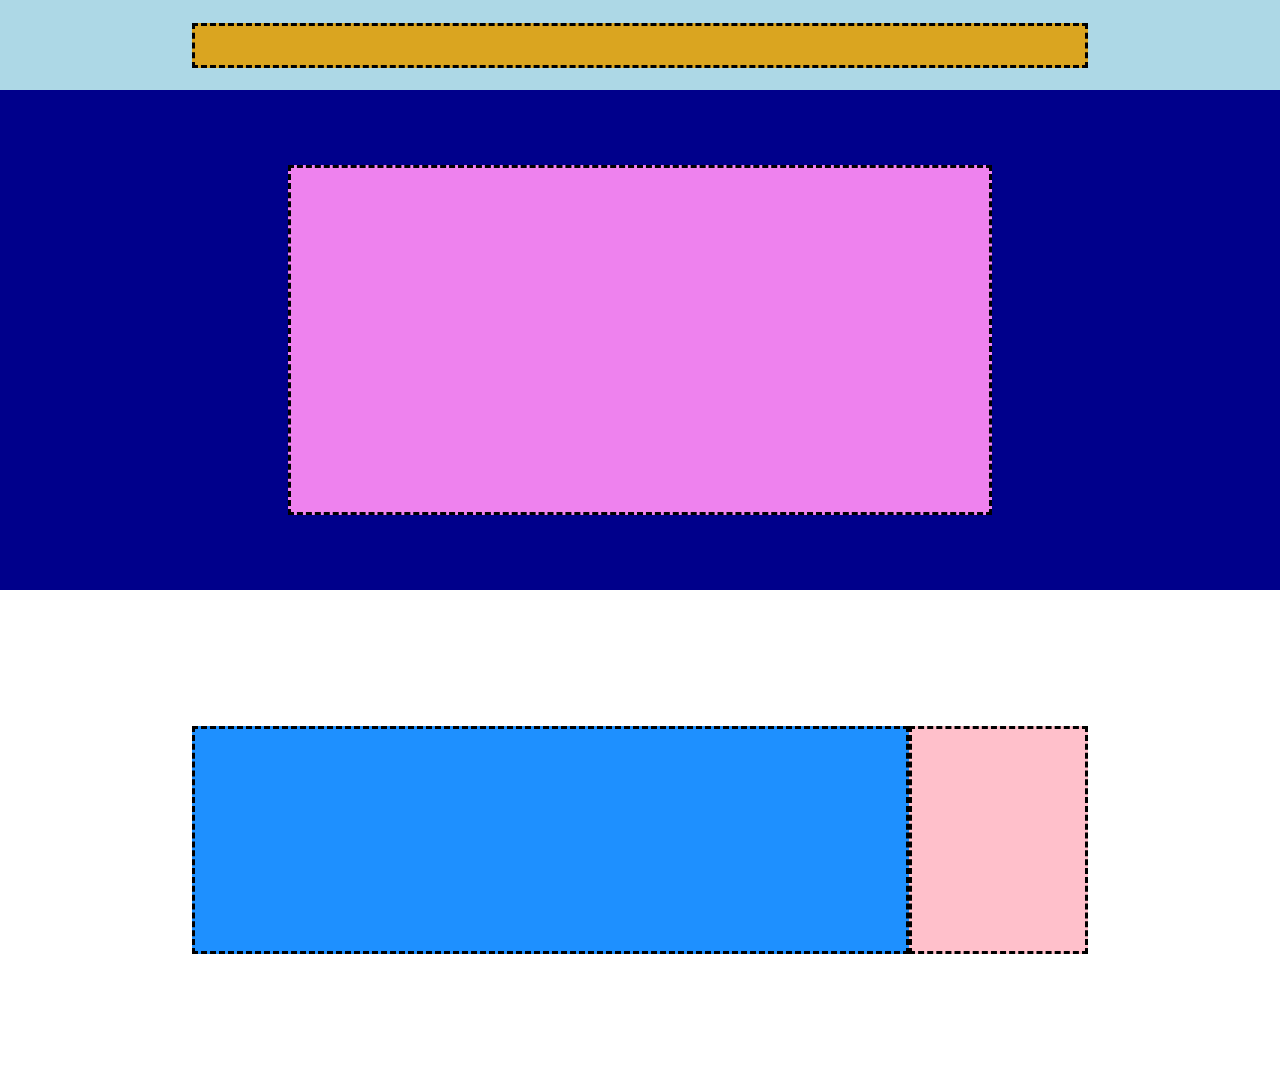
==== index.html @ 1768c613 "risolto con section contenitore-box-colorata larghezza contenittore" ====
<!DOCTYPE html>
<html lang="it">
<head>
    <meta charset="UTF-8">
    <meta name="viewport" content="width=device-width, initial-scale=1.0">
    <title>htmlcss-struttura-discord</title>
    <link rel="stylesheet" href="./style/style.css">
</head>
<body>
    <!-- Struttura layout -->
    <header class="flex">
        <section class="border-dashed contenitore-giallo larghezza-contenitore"></section>

    </header>

    <main>
        <!-- Creazione 5 section con dentro box -->
        <section class="contenitore-blu flex">
            <section class="border-dashed contenitore-viola"></section>
        </section>

        <section class="contenitore-bianco flex">
            <section class="contenitore-box-colorata flex larghezza-contenitore altezza-contenitore ">
                <section class="contenitore-azzurro border-dashed larghezza-contenitore altezza-contenitore"></section>
                <section class="contenitore-rosa border-dashed altezza-contenitore larghezza-contenitore"></section>
            </section>
        </section>




    </main> 
    <footer>

    </footer>
</body>
</html>
---- style/style.css ----
/* RESET */
*{
    margin: 0px ;
    padding: 0px;
    box-sizing: border-box;

}

header{
    height: 90px;
    background-color: #add8e6;
    display: flex;
}
   

.flex{
    display: flex;
    justify-content: center;
    align-items: center;

}

.border-dashed{
    border: dashed black;
}

.larghezza-contenitore{
    width: 70%;
}

.altezza-contenitore{
    height: 65%;
}


.contenitore-giallo{
    background-color: #daa520;
    height: 50%;
}

.contenitore-blu{
    background-color: #00008b;
    height: 500px;
}

.contenitore-viola{
    background-color: #ee82ee;
    height: 70%;
    width: 55%;

}

.contenitore-bianco{
    height: 500px
}

.contenitore-box-colorata{
    height: 70%;
}

.contenitore-rosa{
    background-color: pink;
    width: 20%;
   
}

.contenitore-azzurro{
    background-color: #1e90ff;
    width: 80%;
    
}
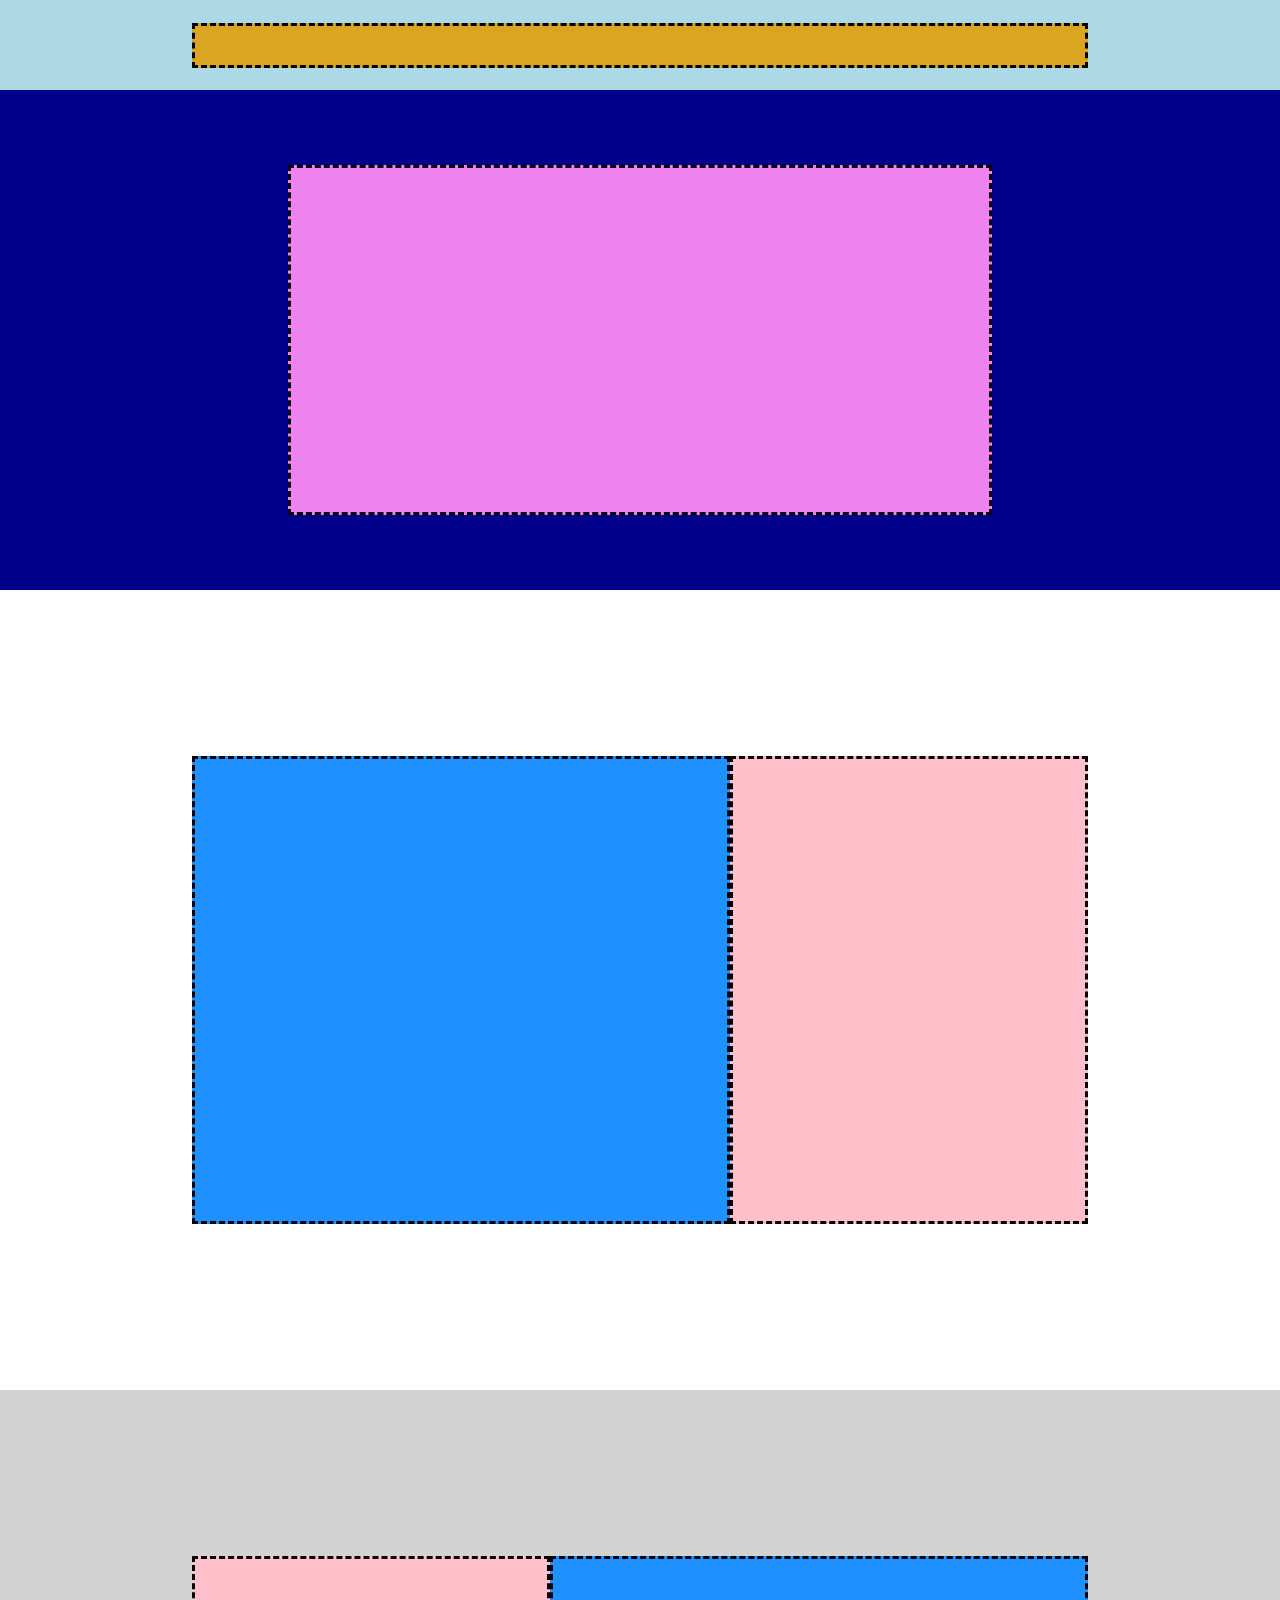
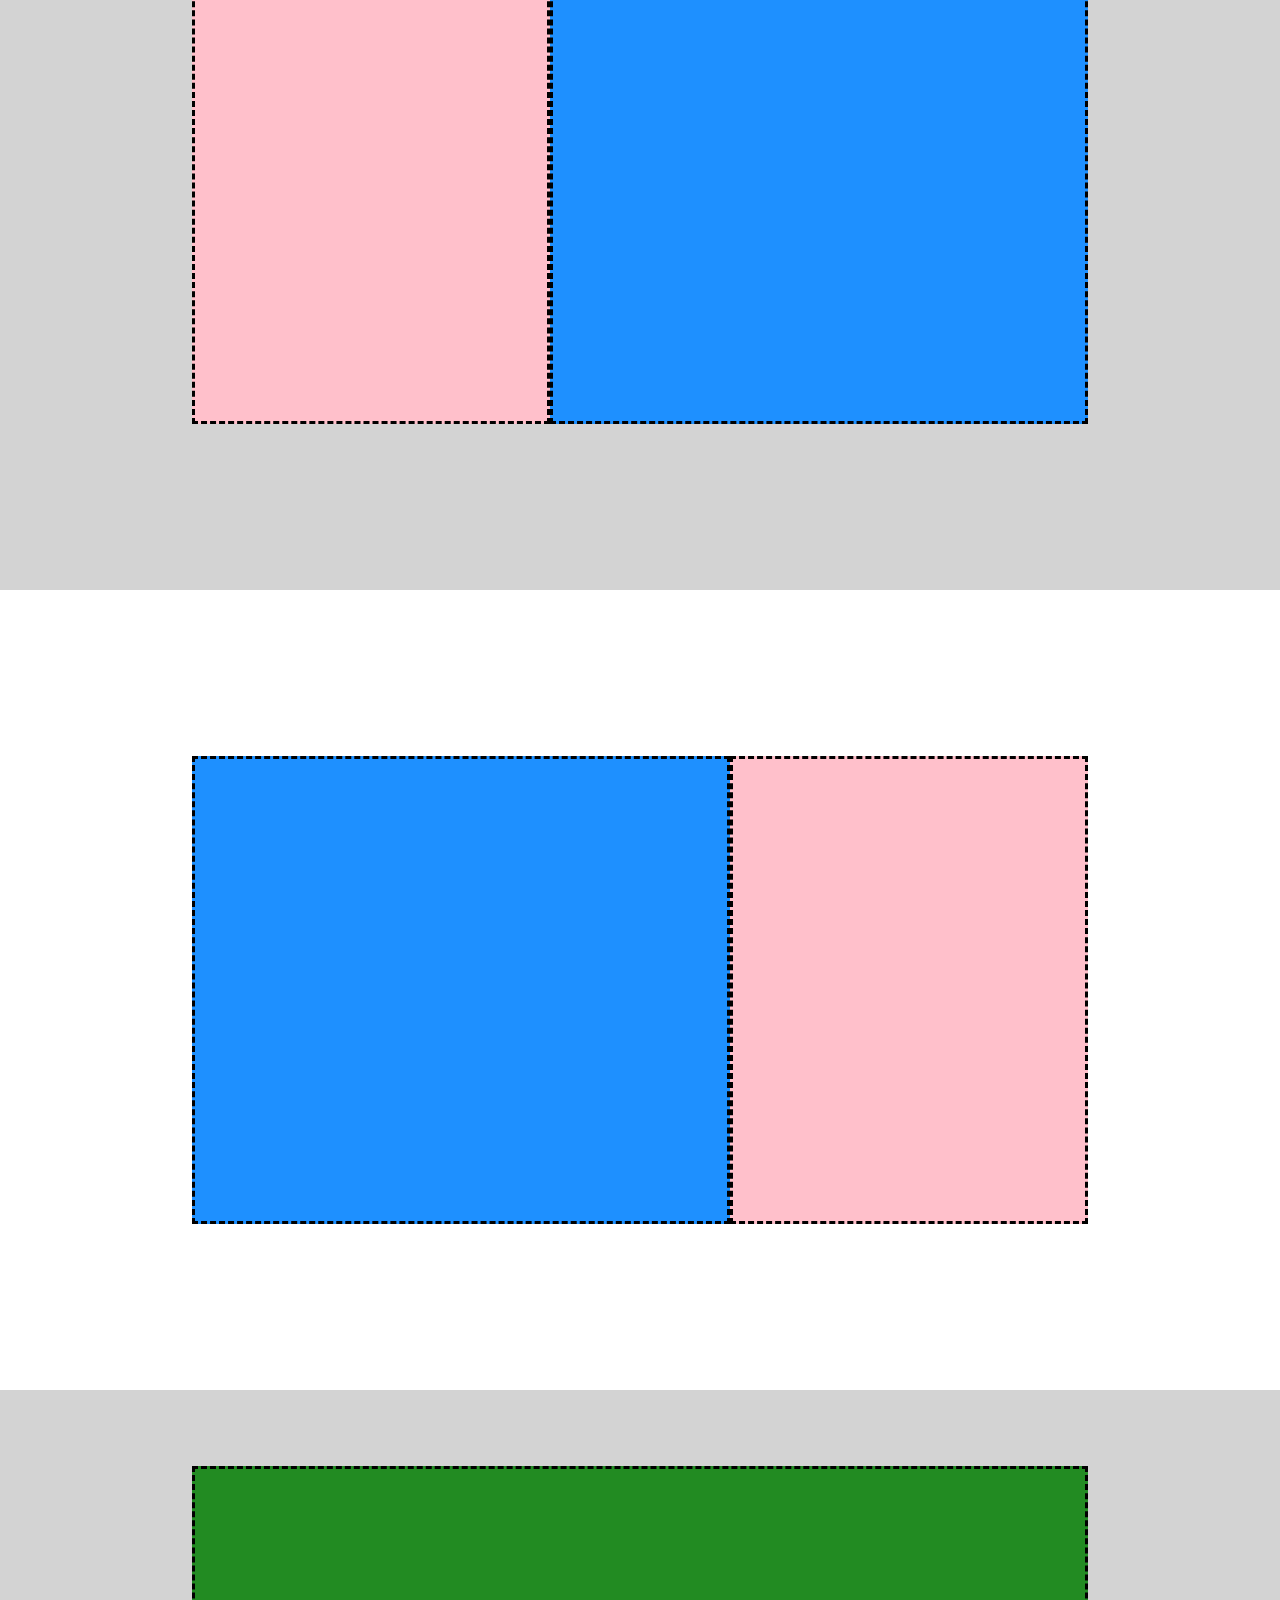
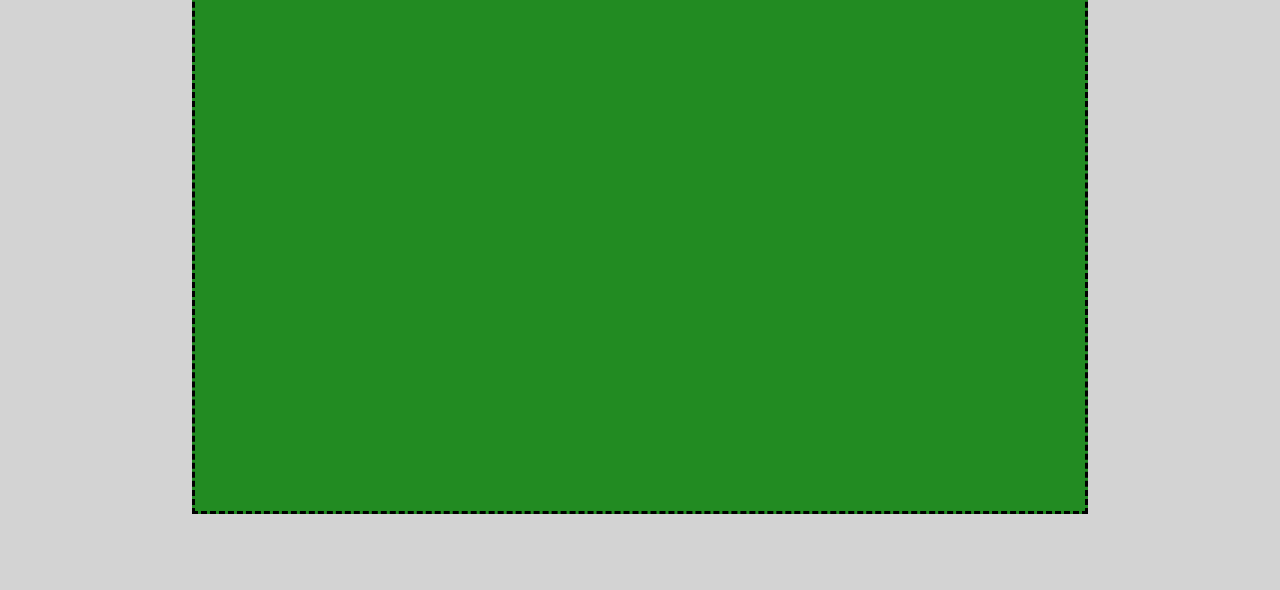
==== commit 0534413e: "creato ultimo contenitore del main" ====
--- a/index.html
+++ b/index.html
@@ -26,6 +26,26 @@
             </section>
         </section>
 
+        <section class="contenitore-grigio flex">
+            <section class="contenitore-box-colorata flex larghezza-contenitore altezza-contenitore ">
+                <section class="contenitore-rosa border-dashed altezza-contenitore larghezza-contenitore"></section>
+                <section class="contenitore-azzurro border-dashed larghezza-contenitore altezza-contenitore"></section>
+            </section>
+        </section>
+
+        <section class="contenitore-bianco flex">
+            <section class="contenitore-box-colorata flex larghezza-contenitore altezza-contenitore ">
+                <section class="contenitore-azzurro border-dashed larghezza-contenitore altezza-contenitore"></section>
+                <section class="contenitore-rosa border-dashed altezza-contenitore larghezza-contenitore"></section>
+            </section>
+        </section>
+
+        <section class="contenitore-grigio flex">
+            <section class="contenitore-box-colorata flex larghezza-contenitore altezza-contenitore ">
+                <section class="contenitore-verde border-dashed altezza-contenitore larghezza-contenitore"></section>
+            </section>
+        </section>
+
 
 
 
--- a/style/style.css
+++ b/style/style.css
@@ -50,22 +50,33 @@
 
 }
 
-.contenitore-bianco{
-    height: 500px
+main > .contenitore-bianco,
+.contenitore-grigio{
+    height: 800px
 }
 
 .contenitore-box-colorata{
-    height: 70%;
+    height: 90%;
 }
 
 .contenitore-rosa{
-    background-color: pink;
-    width: 20%;
+    background-color: #ffc0cb;
+    width: 40%;
    
 }
 
 .contenitore-azzurro{
     background-color: #1e90ff;
-    width: 80%;
+    width: 60%;
     
+}
+
+.contenitore-grigio{
+    background-color: #d3d3d3;
+}
+
+.contenitore-verde{
+    background-color: #228b22;
+    width: 100%;
+    height: 90%;
 }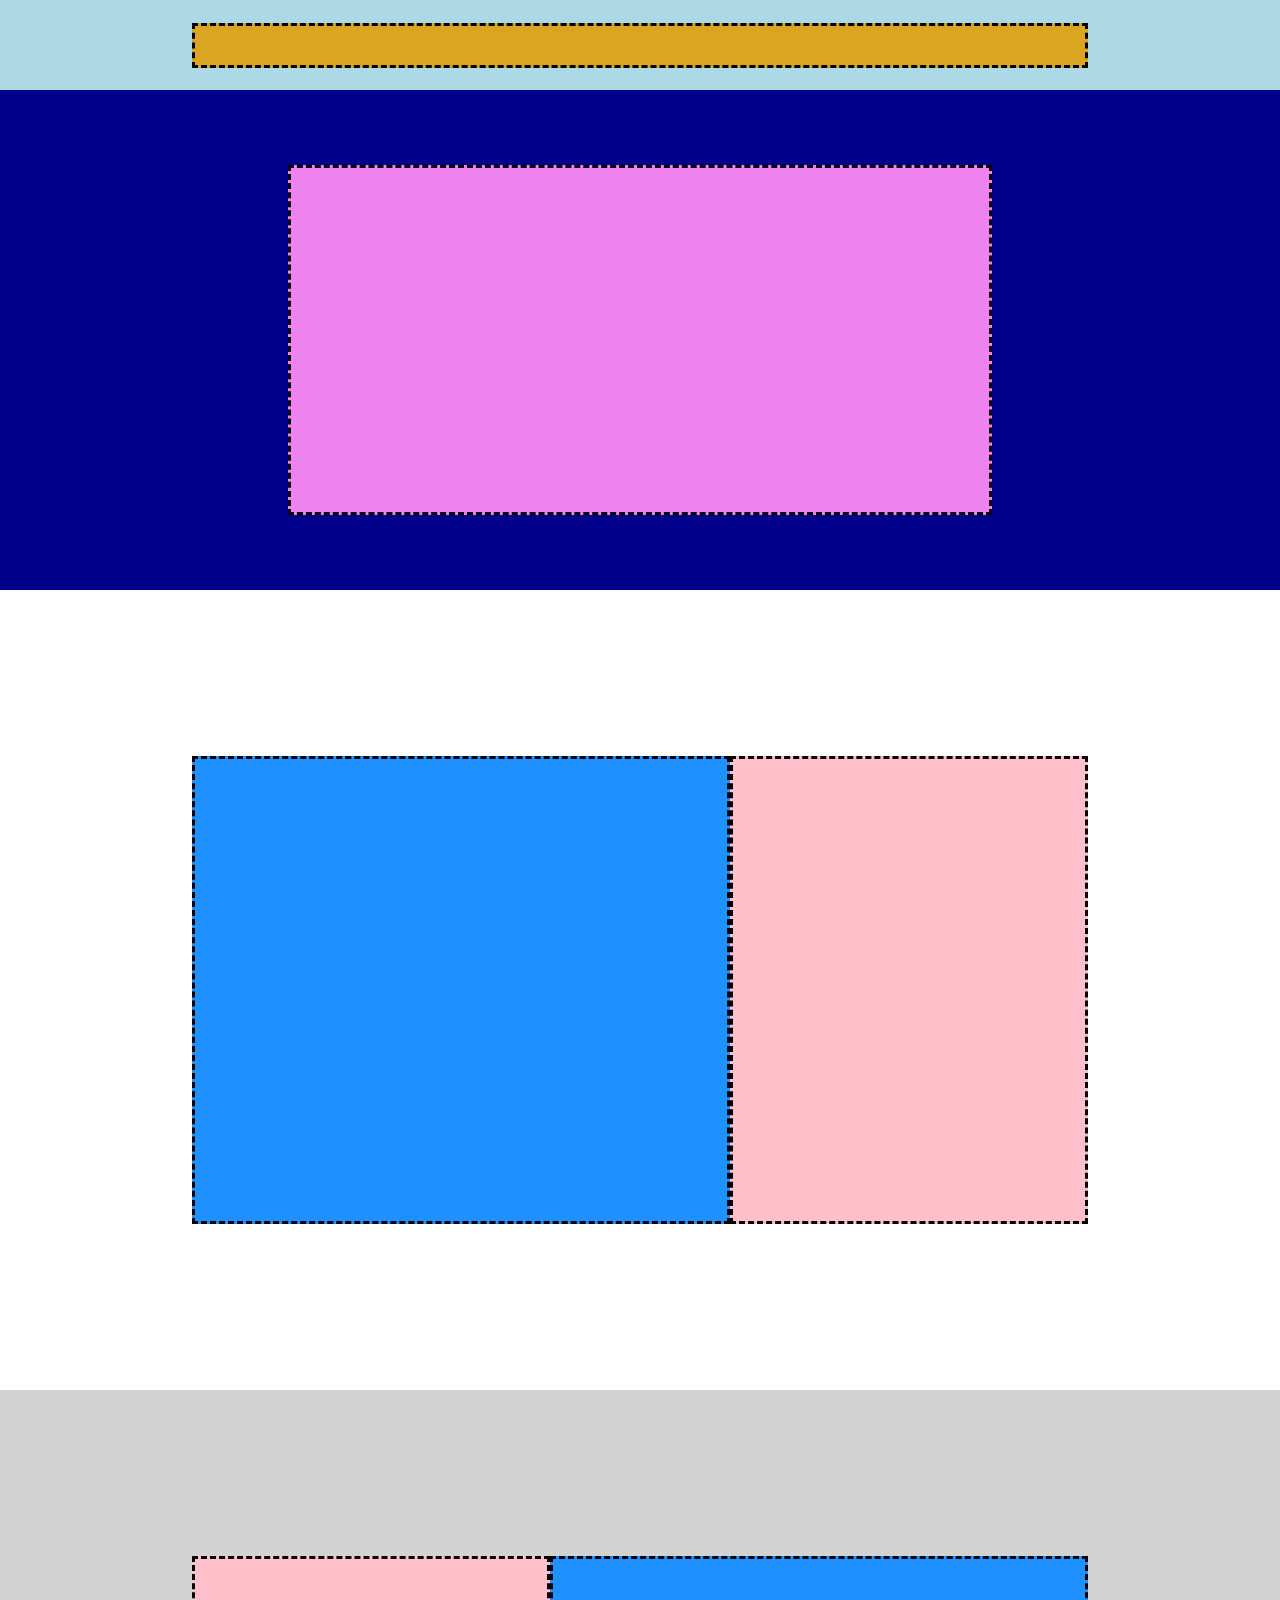
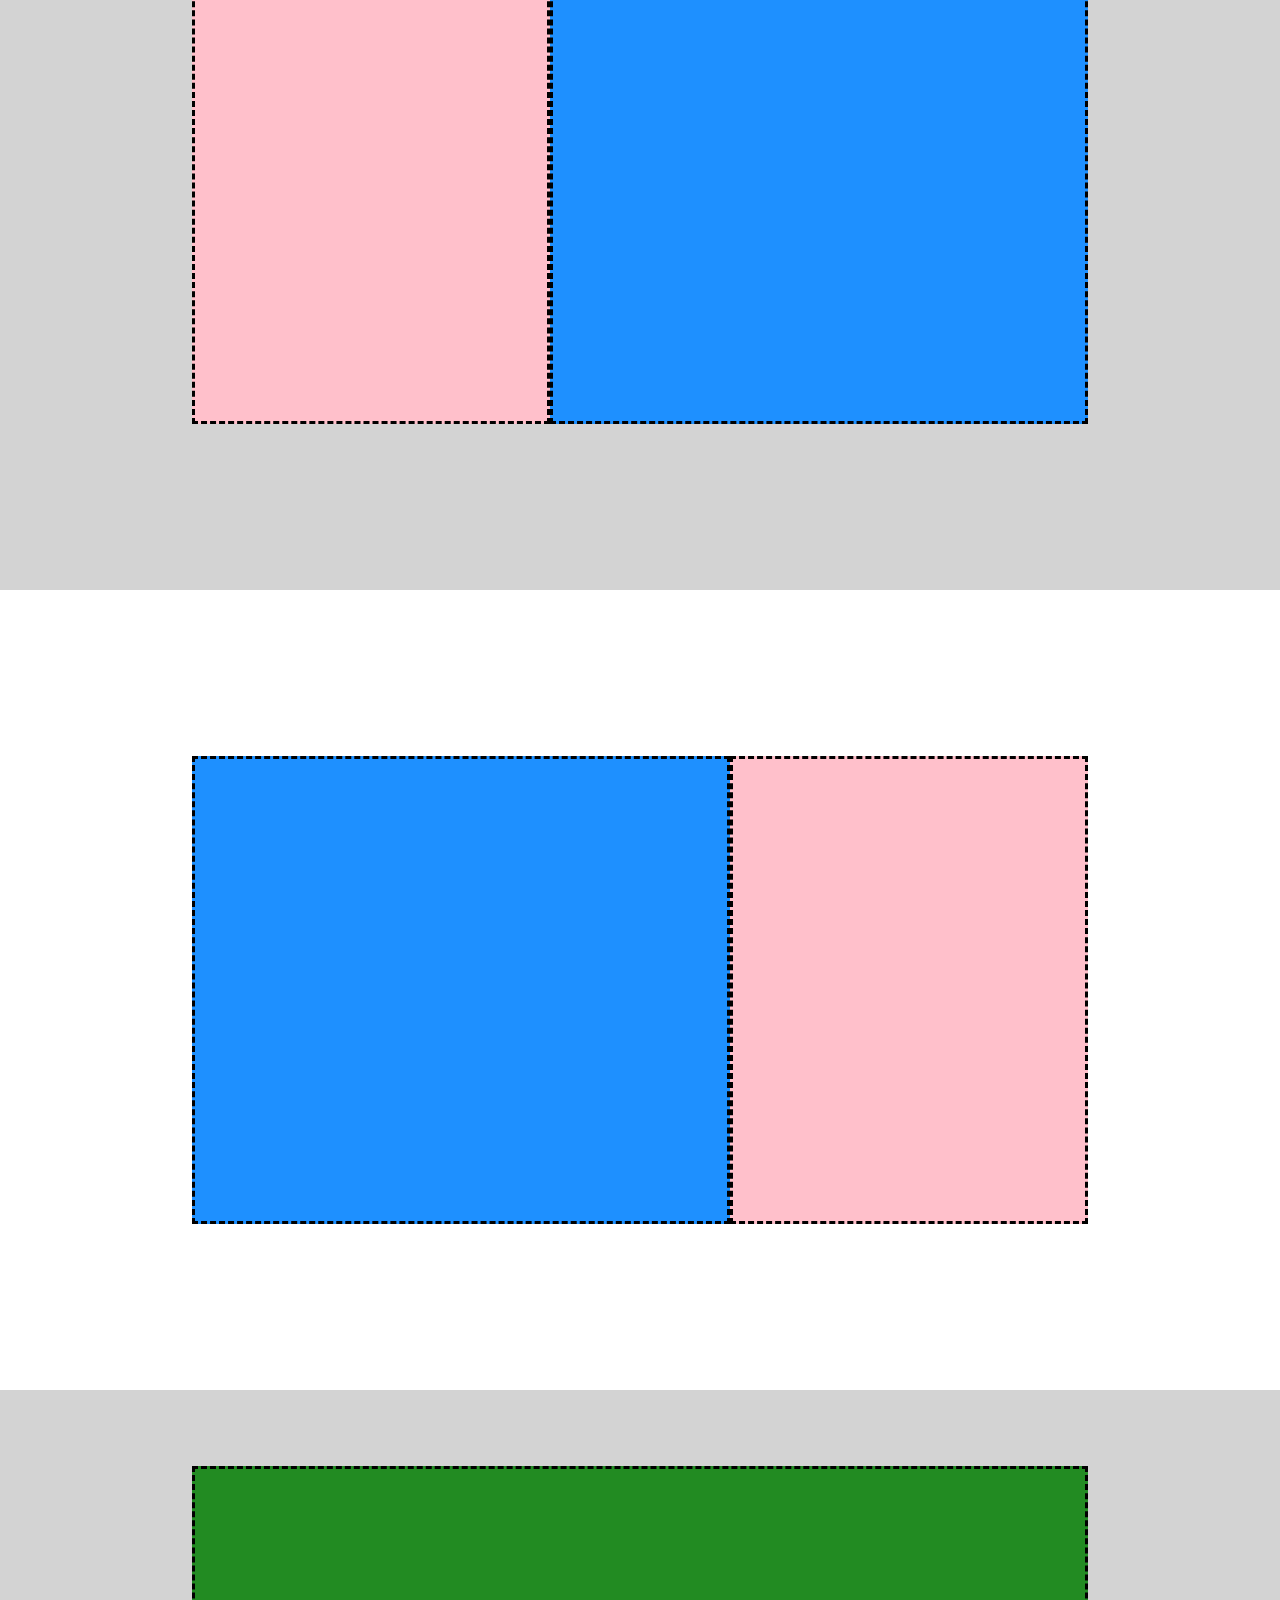
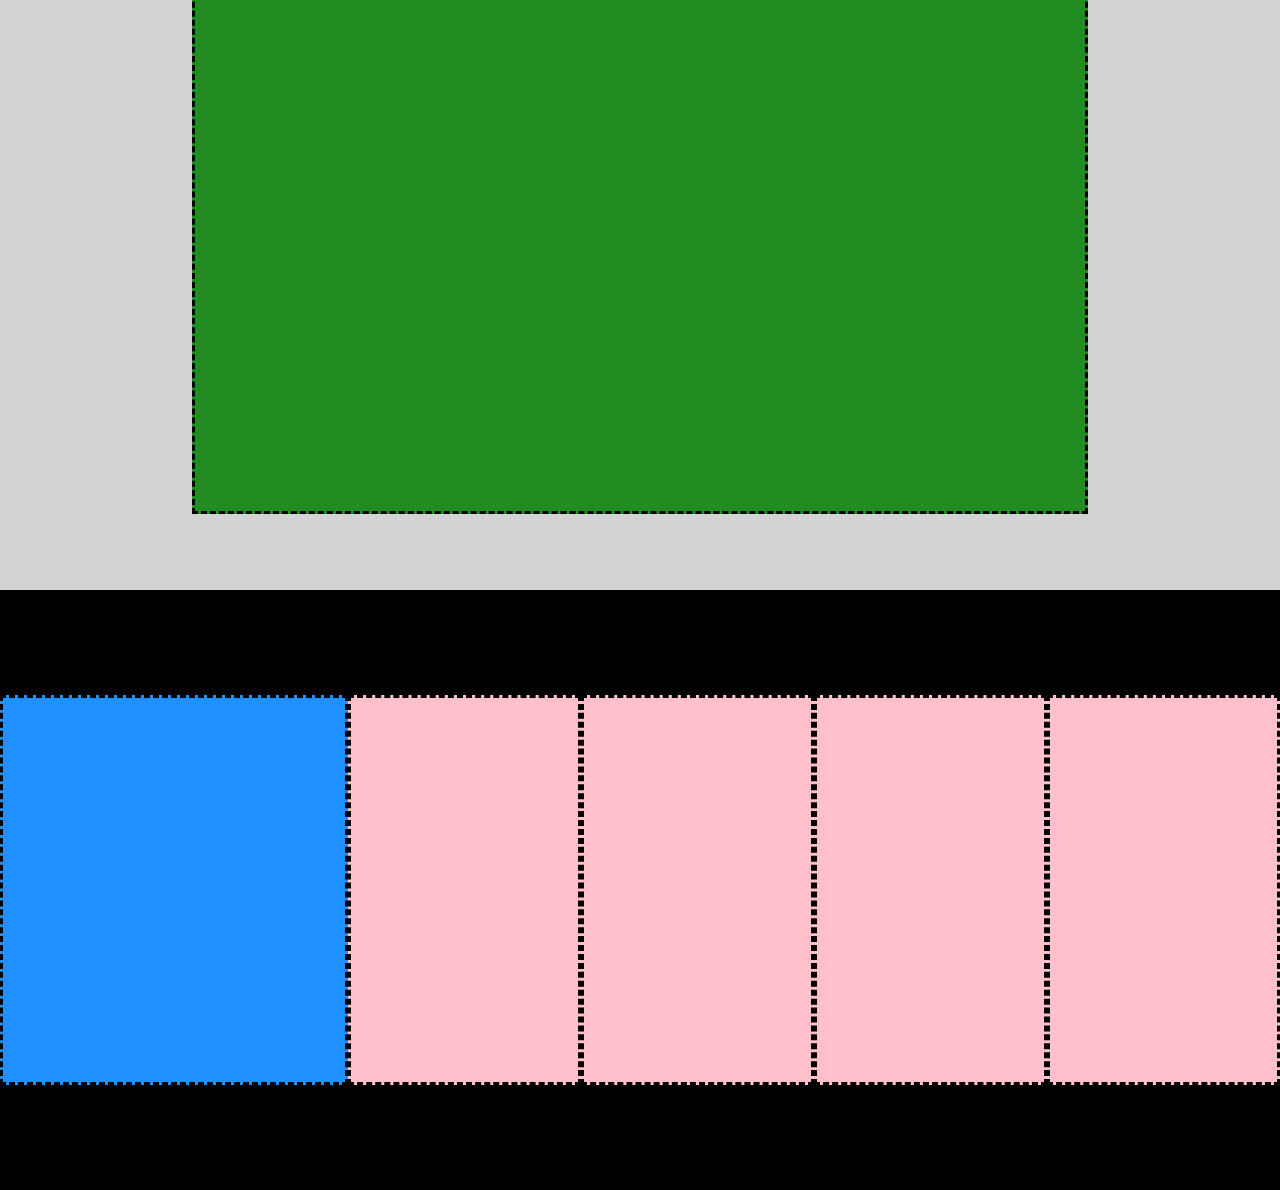
==== commit cb006d05: "inizializzazione footer" ====
--- a/index.html
+++ b/index.html
@@ -46,12 +46,18 @@
             </section>
         </section>
 
-
-
-
     </main> 
-    <footer>
-
+    <footer class="flex">
+        <!-- Footer con 5 colonne un bottone e logo  -->
+        
+        <section class="contenitore-azzurro border-dashed larghezza-contenitore altezza-contenitore"></section>
+        <section class="contenitore-rosa border-dashed altezza-contenitore larghezza-contenitore"></section>
+        <section class="contenitore-rosa border-dashed altezza-contenitore larghezza-contenitore"></section>
+        <section class="contenitore-rosa border-dashed altezza-contenitore larghezza-contenitore"></section>
+        <section class="contenitore-rosa border-dashed altezza-contenitore larghezza-contenitore"></section>
+        
+       
+        
     </footer>
 </body>
 </html>--- a/style/style.css
+++ b/style/style.css
@@ -11,7 +11,11 @@
     background-color: #add8e6;
     display: flex;
 }
-   
+
+footer{
+    height: 600px;
+    background-color: black;
+}
 
 .flex{
     display: flex;
@@ -79,4 +83,9 @@
     background-color: #228b22;
     width: 100%;
     height: 90%;
+}
+
+.contenitore-nero{
+    background-color: black;
+    width: 800px;
 }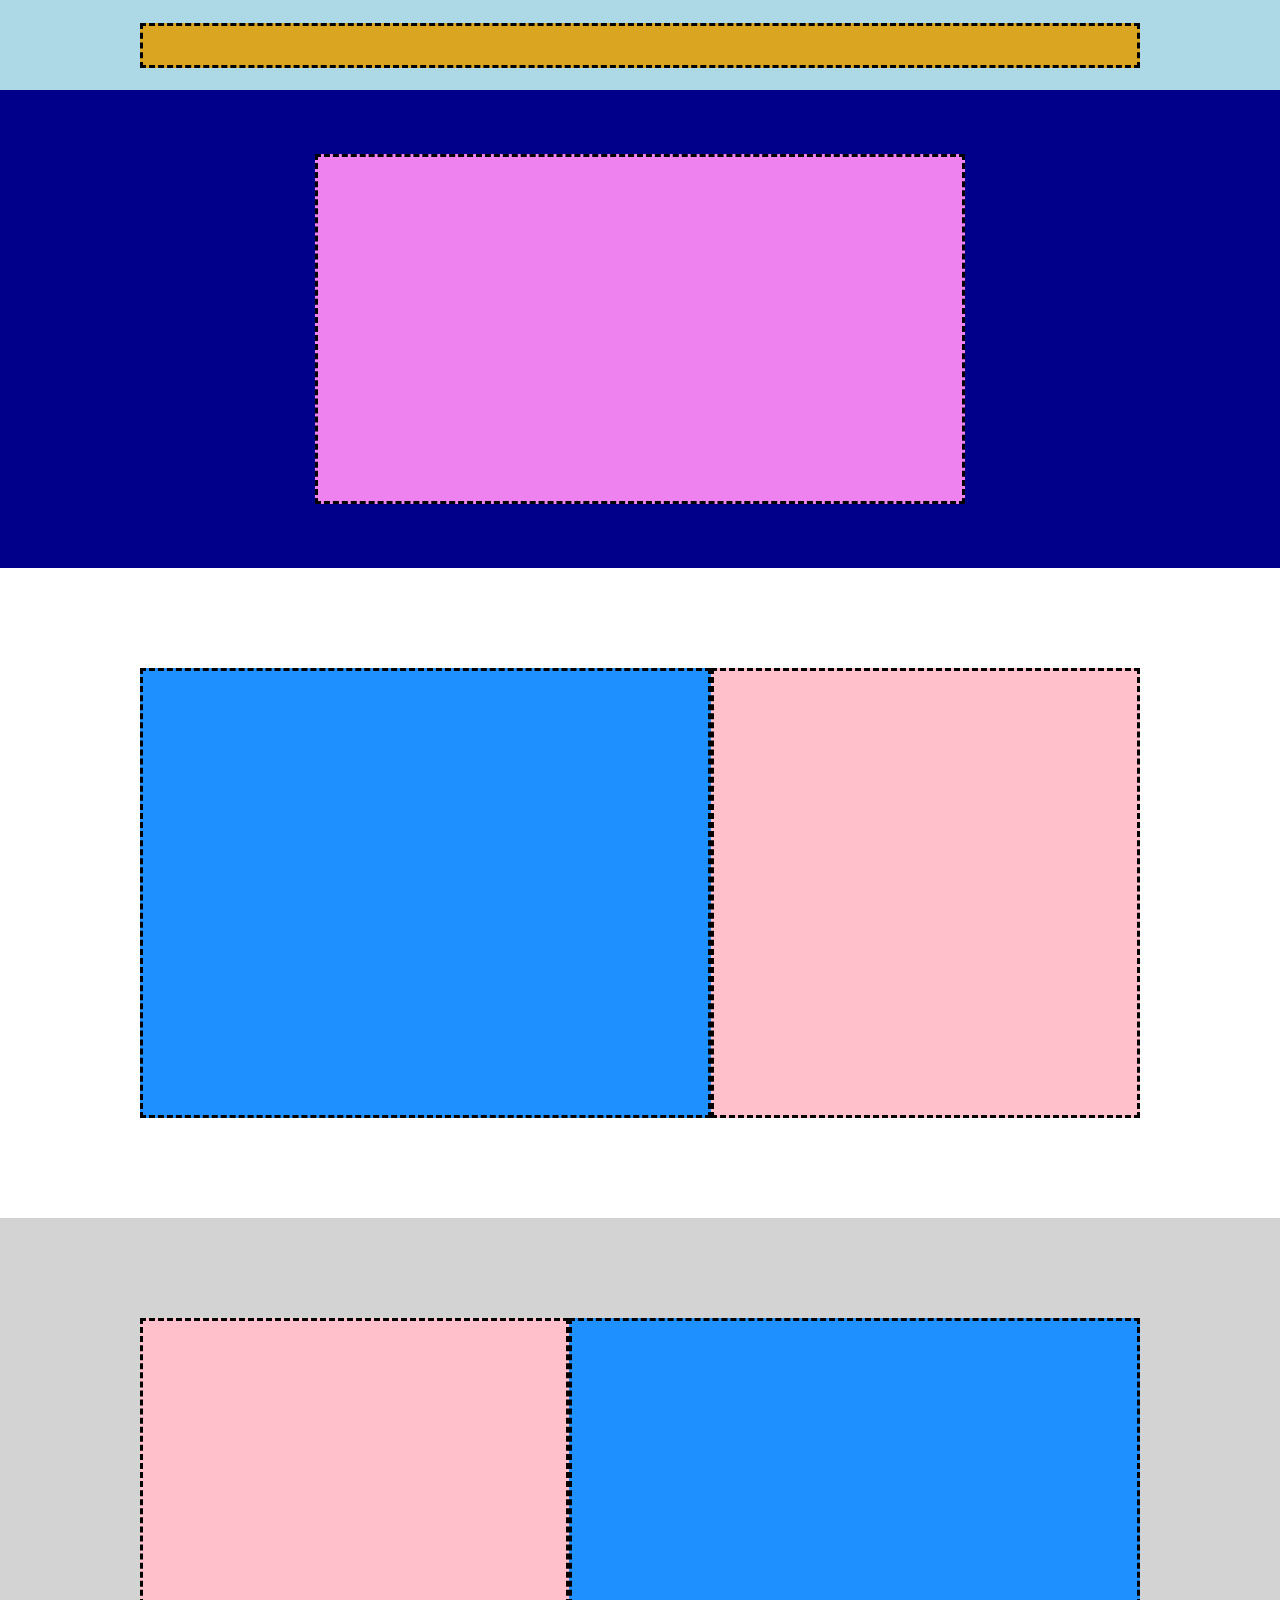
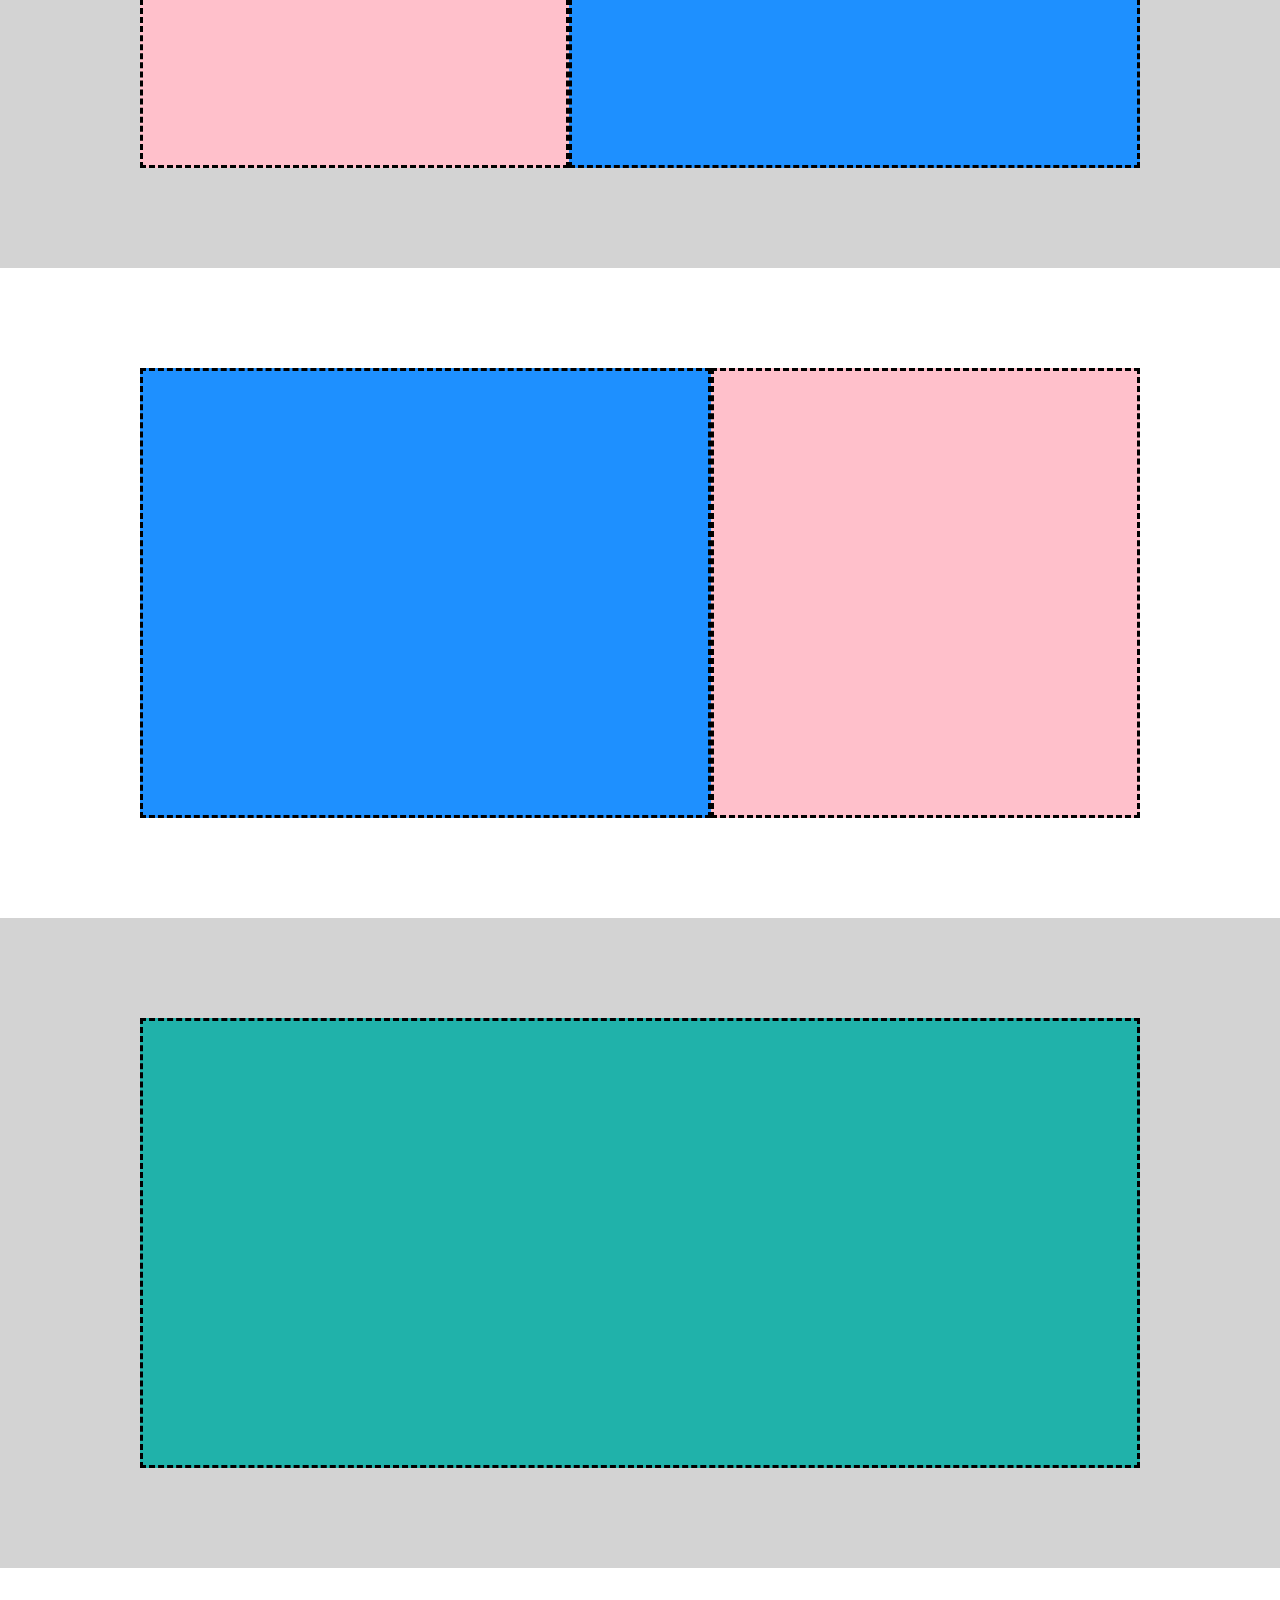
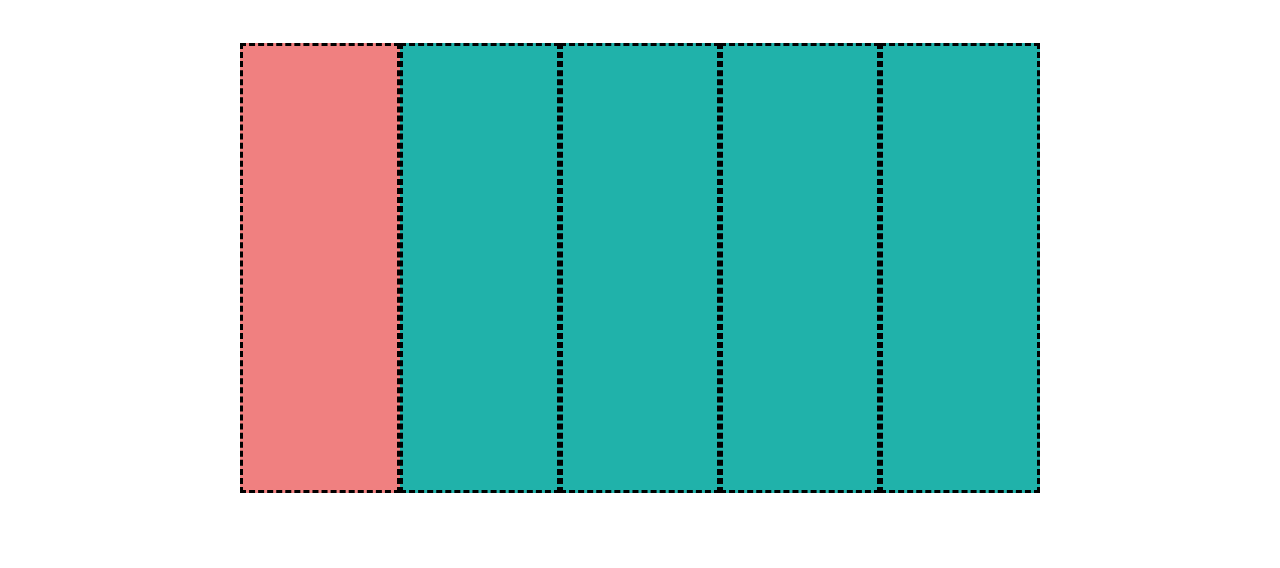
==== commit 4a02a4d5: "cambio grandezze: elementi interni %, contenitori in padding" ====
--- a/index.html
+++ b/index.html
@@ -49,12 +49,14 @@
     </main> 
     <footer class="flex">
         <!-- Footer con 5 colonne un bottone e logo  -->
-        
-        <section class="contenitore-azzurro border-dashed larghezza-contenitore altezza-contenitore"></section>
-        <section class="contenitore-rosa border-dashed altezza-contenitore larghezza-contenitore"></section>
-        <section class="contenitore-rosa border-dashed altezza-contenitore larghezza-contenitore"></section>
-        <section class="contenitore-rosa border-dashed altezza-contenitore larghezza-contenitore"></section>
-        <section class="contenitore-rosa border-dashed altezza-contenitore larghezza-contenitore"></section>
+        <section class="contenitore-nero flex">
+            <section class="contenitore-rosso border-dashed larghezza-contenitore altezza-contenitore"></section>
+            <section class="contenitore-verde border-dashed altezza-contenitore larghezza-contenitore"></section>
+            <section class="contenitore-verde border-dashed altezza-contenitore larghezza-contenitore"></section>
+            <section class="contenitore-verde border-dashed altezza-contenitore larghezza-contenitore"></section>
+            <section class="contenitore-verde border-dashed altezza-contenitore larghezza-contenitore"></section>
+        </section>
+     
         
        
         
--- a/style/style.css
+++ b/style/style.css
@@ -14,7 +14,12 @@
 
 footer{
     height: 600px;
-    background-color: black;
+    display: flex;
+}
+
+hr{
+    color: white;
+    border: solid;
 }
 
 .flex{
@@ -29,11 +34,11 @@
 }
 
 .larghezza-contenitore{
-    width: 70%;
+    width: 1000px;
 }
 
 .altezza-contenitore{
-    height: 65%;
+    height: 450px;
 }
 
 
@@ -44,34 +49,34 @@
 
 .contenitore-blu{
     background-color: #00008b;
-    height: 500px;
+    padding: 4rem 0;
 }
 
 .contenitore-viola{
     background-color: #ee82ee;
-    height: 70%;
-    width: 55%;
+    height: 350px;
+    width: 650px;
 
 }
 
 main > .contenitore-bianco,
 .contenitore-grigio{
-    height: 800px
+    height: 650px
 }
 
 .contenitore-box-colorata{
-    height: 90%;
+    padding: 1.5rem 0rem;
 }
 
 .contenitore-rosa{
     background-color: #ffc0cb;
-    width: 40%;
+    width: 600px;
    
 }
 
 .contenitore-azzurro{
     background-color: #1e90ff;
-    width: 60%;
+    width: 800px;
     
 }
 
@@ -81,11 +86,17 @@
 
 .contenitore-verde{
     background-color: #228b22;
-    width: 100%;
-    height: 90%;
 }
 
 .contenitore-nero{
     background-color: black;
     width: 800px;
+}
+
+.contenitore-rosso{
+    background-color: #f08080;
+}
+
+.contenitore-verde{
+    background-color: #20b2aa;
 }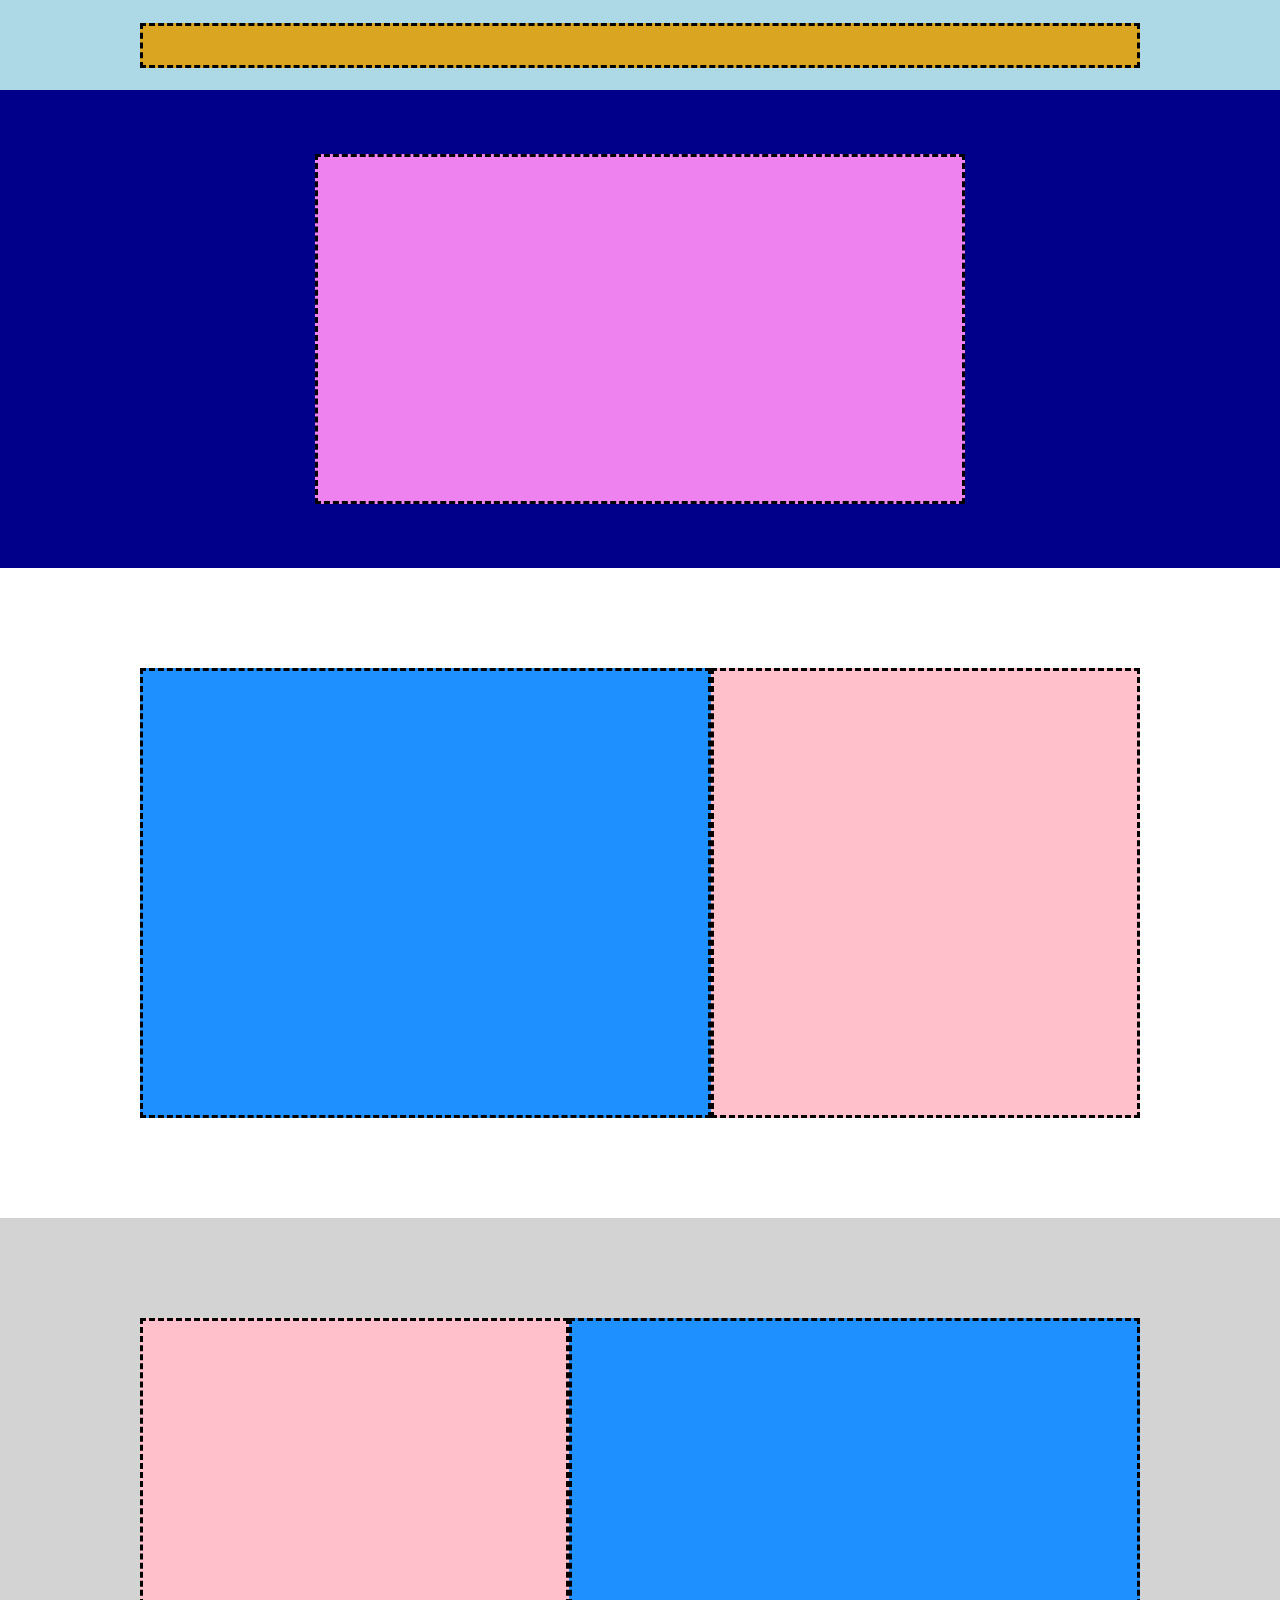
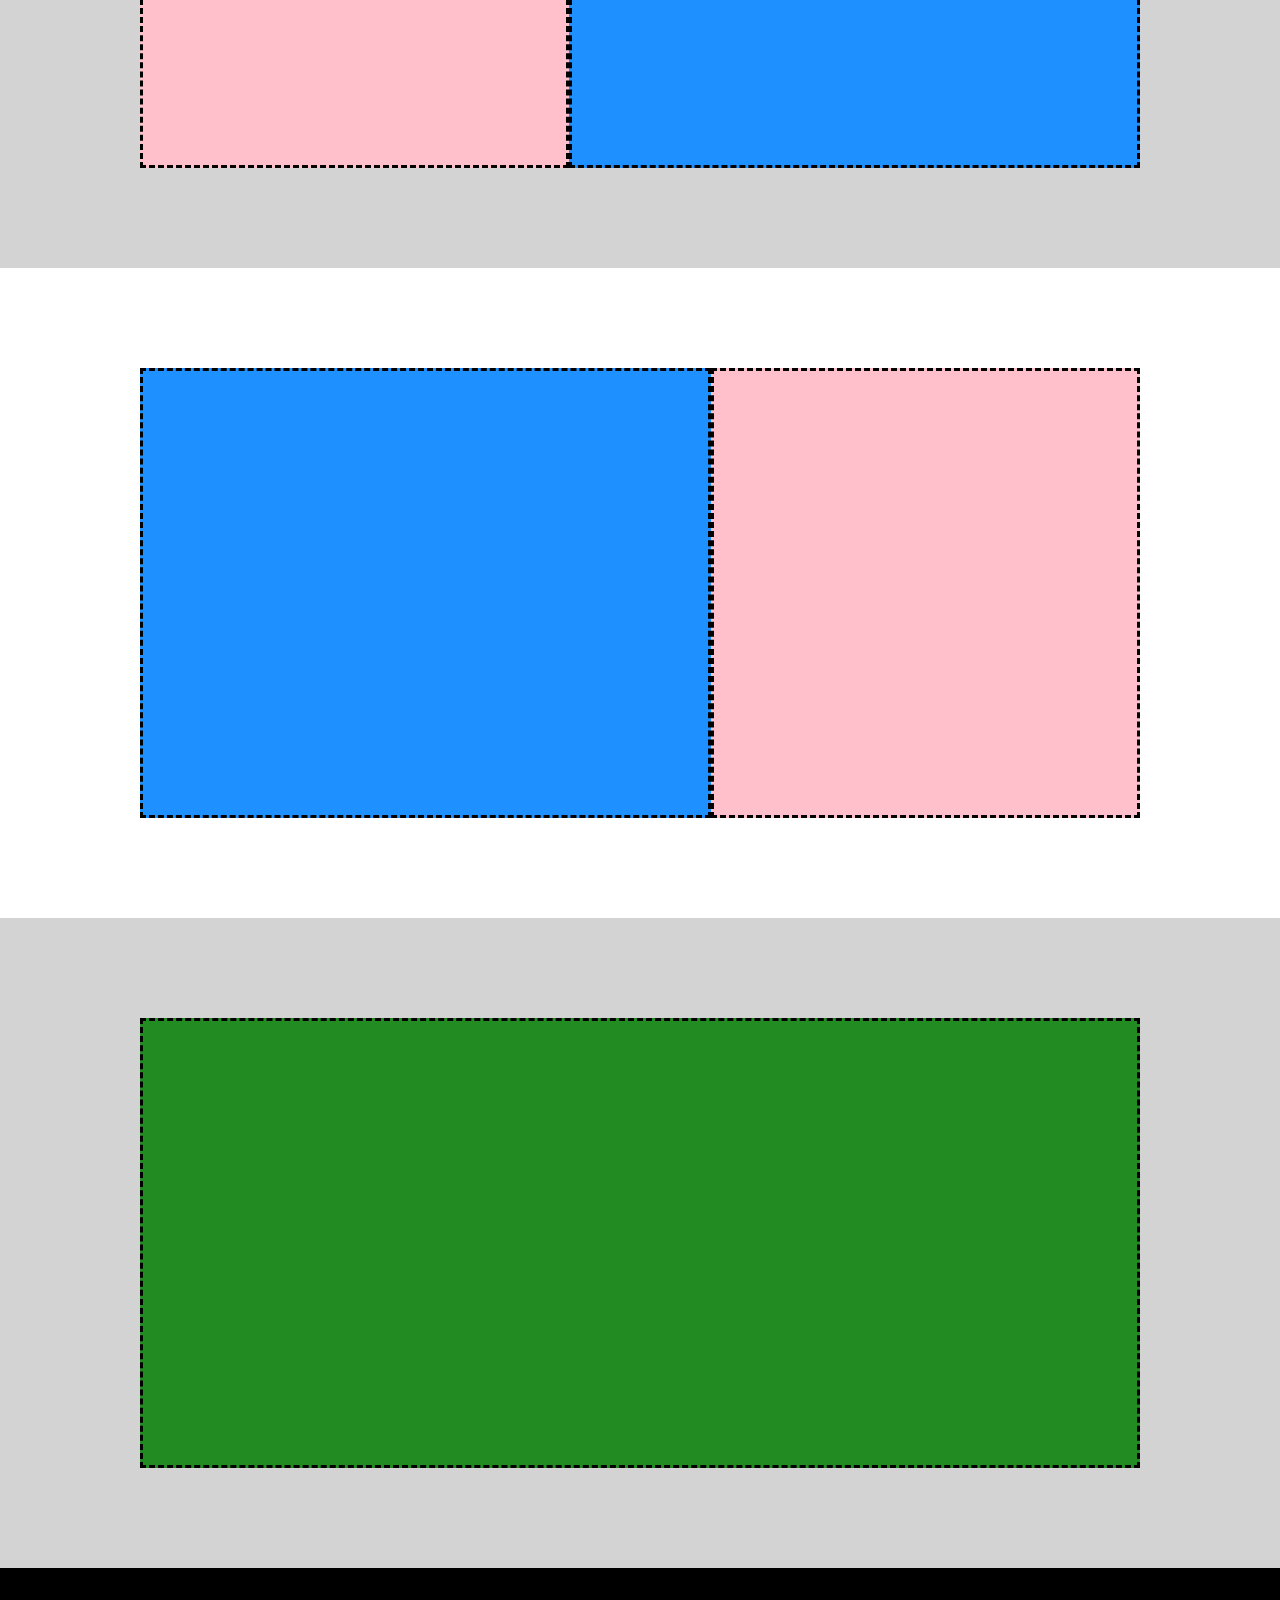
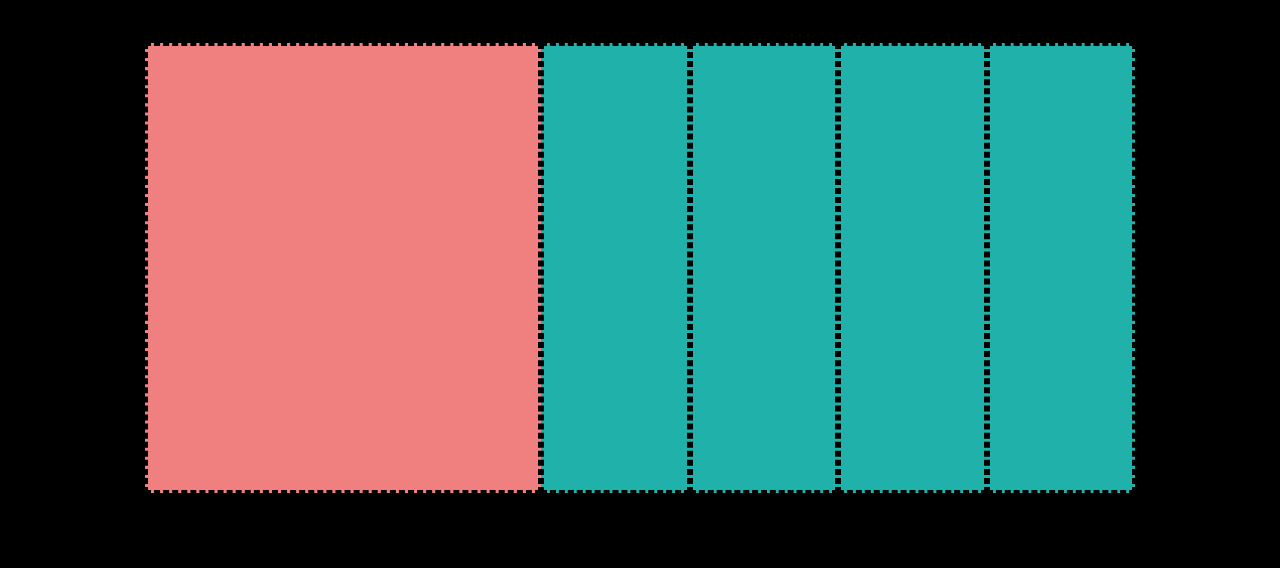
==== commit 541e9e78: "implementazione prima parte footer" ====
--- a/index.html
+++ b/index.html
@@ -51,10 +51,10 @@
         <!-- Footer con 5 colonne un bottone e logo  -->
         <section class="contenitore-nero flex">
             <section class="contenitore-rosso border-dashed larghezza-contenitore altezza-contenitore"></section>
-            <section class="contenitore-verde border-dashed altezza-contenitore larghezza-contenitore"></section>
-            <section class="contenitore-verde border-dashed altezza-contenitore larghezza-contenitore"></section>
-            <section class="contenitore-verde border-dashed altezza-contenitore larghezza-contenitore"></section>
-            <section class="contenitore-verde border-dashed altezza-contenitore larghezza-contenitore"></section>
+            <section class="contenitore-acqua border-dashed altezza-contenitore larghezza-contenitore"></section>
+            <section class="contenitore-acqua border-dashed altezza-contenitore larghezza-contenitore"></section>
+            <section class="contenitore-acqua border-dashed altezza-contenitore larghezza-contenitore"></section>
+            <section class="contenitore-acqua border-dashed altezza-contenitore larghezza-contenitore"></section>
         </section>
      
         
--- a/style/style.css
+++ b/style/style.css
@@ -15,12 +15,13 @@
 footer{
     height: 600px;
     display: flex;
+    background-color: black;
 }
 
-hr{
+/* hr{
     color: white;
     border: solid;
-}
+} */
 
 .flex{
     display: flex;
@@ -89,14 +90,15 @@
 }
 
 .contenitore-nero{
-    background-color: black;
-    width: 800px;
+    width: 990px;
 }
 
 .contenitore-rosso{
     background-color: #f08080;
+    flex-basis: 40%;
 }
 
-.contenitore-verde{
+.contenitore-acqua{
     background-color: #20b2aa;
+    flex-basis: 15%;
 }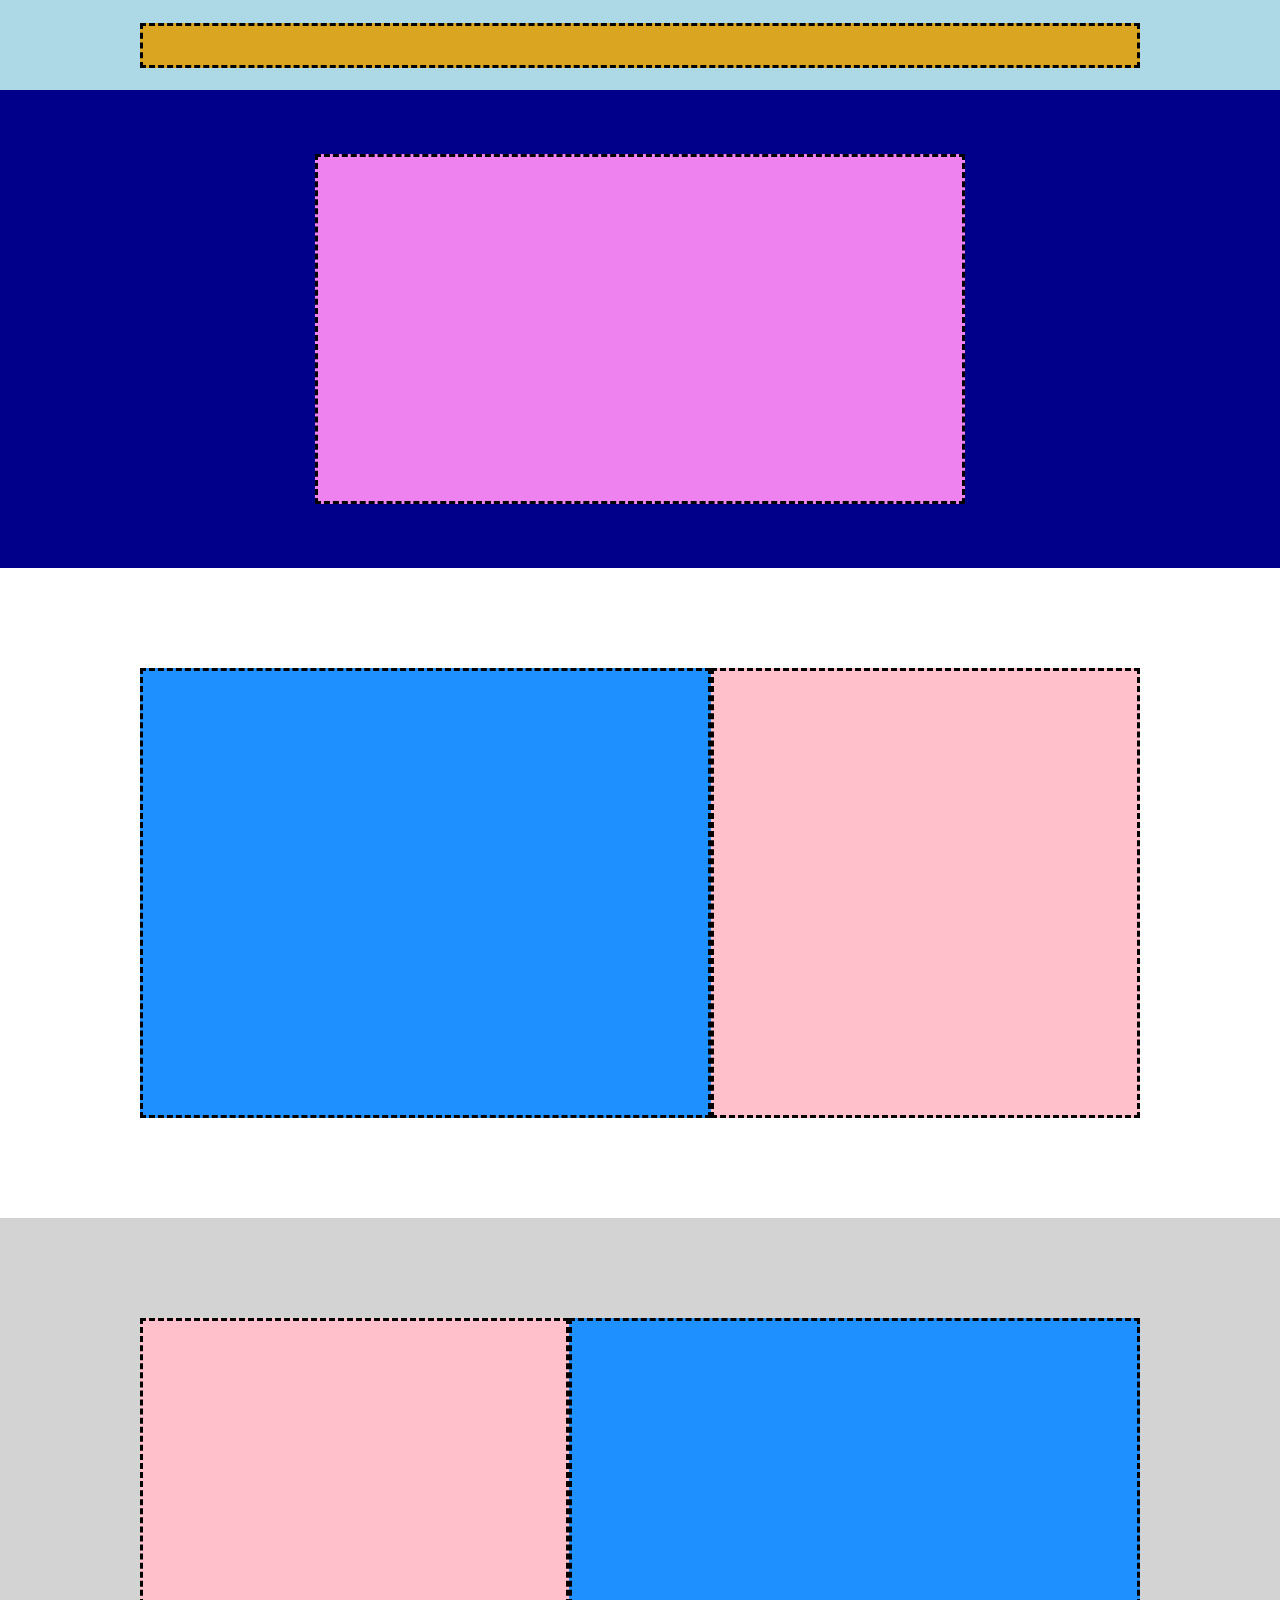
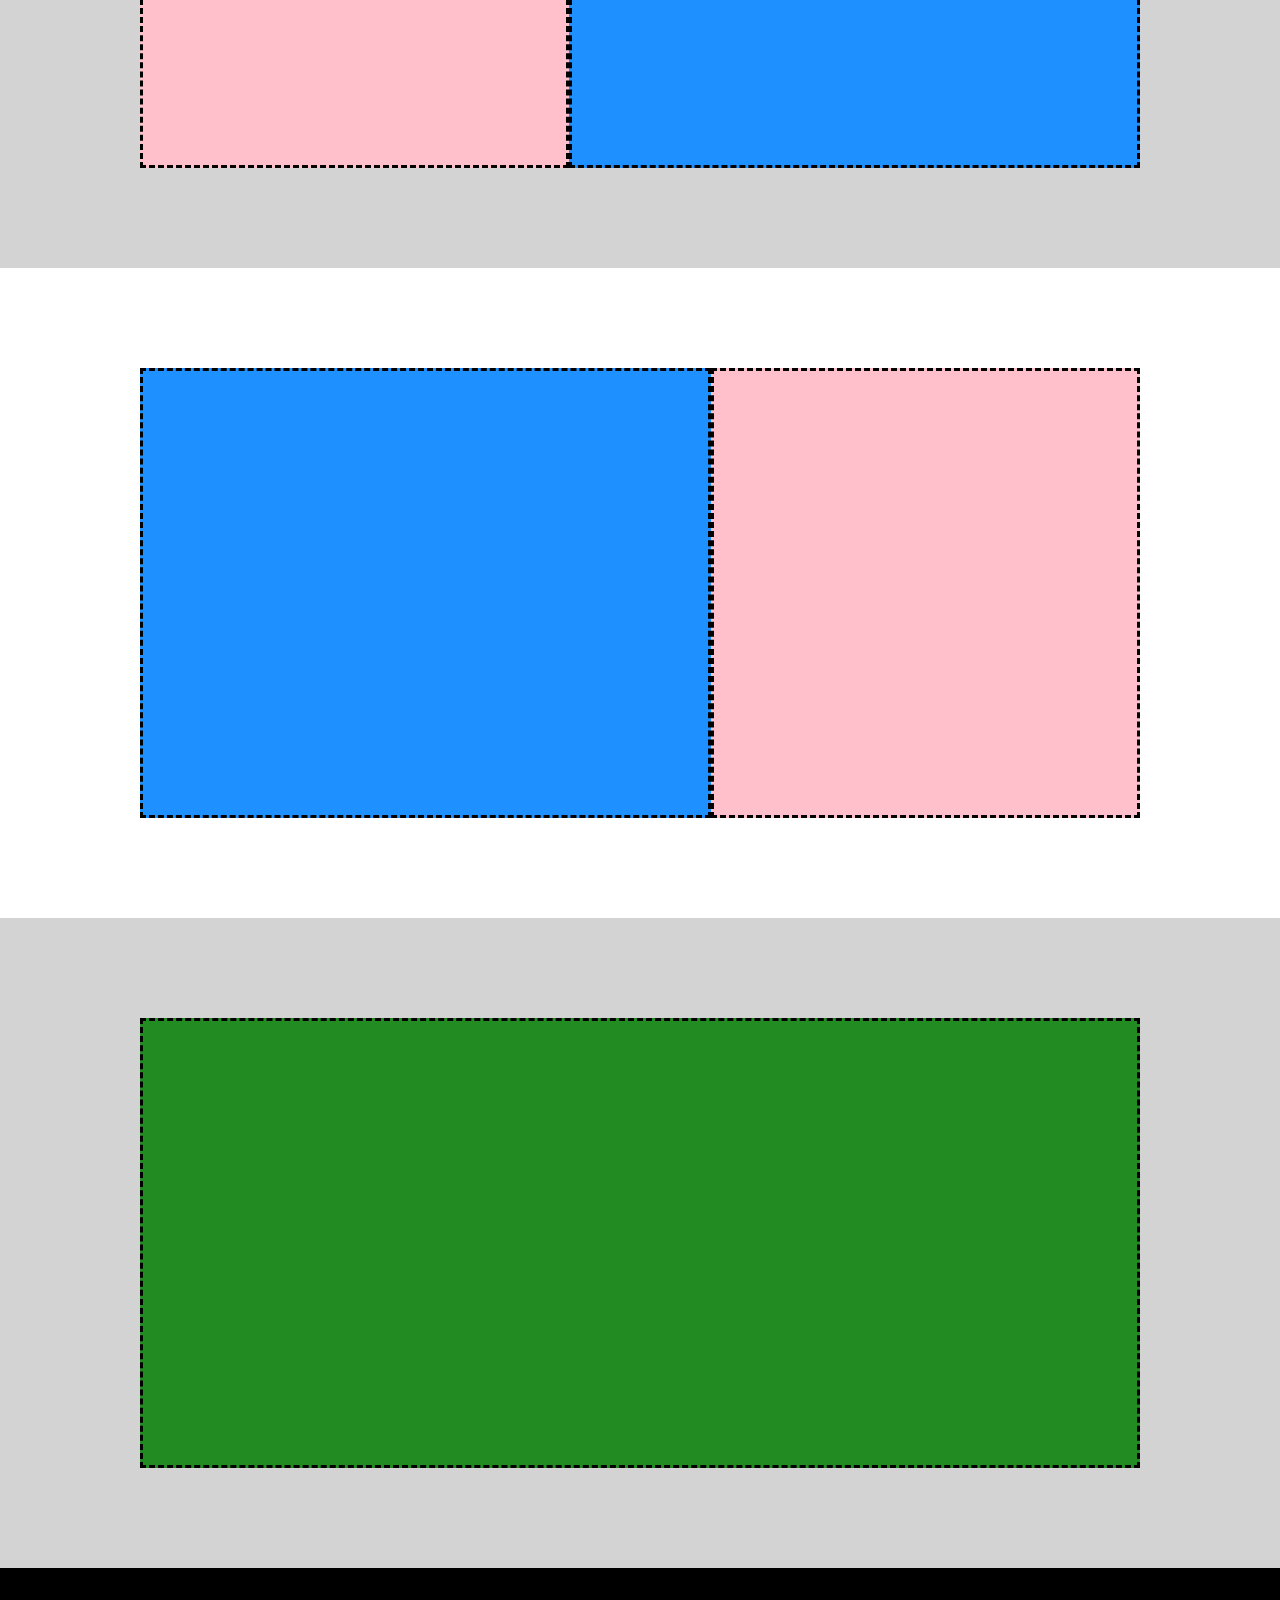
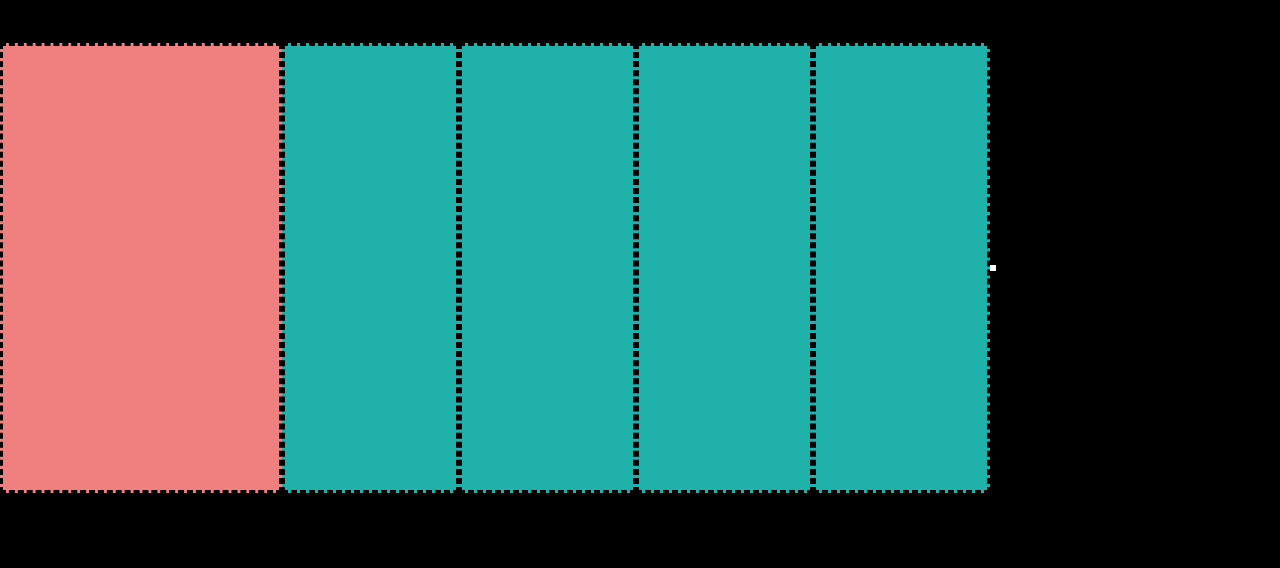
==== commit 5761da4d: "problema dell'andare a capo footer" ====
--- a/index.html
+++ b/index.html
@@ -15,32 +15,32 @@
 
     <main>
         <!-- Creazione 5 section con dentro box -->
-        <section class="contenitore-blu flex">
+        <section class="sfondo-blu flex">
             <section class="border-dashed contenitore-viola"></section>
         </section>
 
-        <section class="contenitore-bianco flex">
+        <section class="sfondo-bianco flex">
             <section class="contenitore-box-colorata flex larghezza-contenitore altezza-contenitore ">
                 <section class="contenitore-azzurro border-dashed larghezza-contenitore altezza-contenitore"></section>
                 <section class="contenitore-rosa border-dashed altezza-contenitore larghezza-contenitore"></section>
             </section>
         </section>
 
-        <section class="contenitore-grigio flex">
+        <section class="sfondo-grigio flex">
             <section class="contenitore-box-colorata flex larghezza-contenitore altezza-contenitore ">
                 <section class="contenitore-rosa border-dashed altezza-contenitore larghezza-contenitore"></section>
                 <section class="contenitore-azzurro border-dashed larghezza-contenitore altezza-contenitore"></section>
             </section>
         </section>
 
-        <section class="contenitore-bianco flex">
+        <section class="sfondo-bianco flex">
             <section class="contenitore-box-colorata flex larghezza-contenitore altezza-contenitore ">
                 <section class="contenitore-azzurro border-dashed larghezza-contenitore altezza-contenitore"></section>
                 <section class="contenitore-rosa border-dashed altezza-contenitore larghezza-contenitore"></section>
             </section>
         </section>
 
-        <section class="contenitore-grigio flex">
+        <section class="sfondo-grigio flex">
             <section class="contenitore-box-colorata flex larghezza-contenitore altezza-contenitore ">
                 <section class="contenitore-verde border-dashed altezza-contenitore larghezza-contenitore"></section>
             </section>
@@ -56,7 +56,8 @@
             <section class="contenitore-acqua border-dashed altezza-contenitore larghezza-contenitore"></section>
             <section class="contenitore-acqua border-dashed altezza-contenitore larghezza-contenitore"></section>
         </section>
-     
+     <hr>
+        <section class="border-dashed contenitore-blu larghezza-contenitore"></section>
         
        
         
--- a/style/style.css
+++ b/style/style.css
@@ -18,10 +18,10 @@
     background-color: black;
 }
 
-/* hr{
+hr{
     color: white;
     border: solid;
-} */
+}
 
 .flex{
     display: flex;
@@ -48,7 +48,7 @@
     height: 50%;
 }
 
-.contenitore-blu{
+.sfondo-blu{
     background-color: #00008b;
     padding: 4rem 0;
 }
@@ -60,8 +60,8 @@
 
 }
 
-main > .contenitore-bianco,
-.contenitore-grigio{
+main > .sfondo-bianco,
+.sfondo-grigio{
     height: 650px
 }
 
@@ -81,7 +81,7 @@
     
 }
 
-.contenitore-grigio{
+.sfondo-grigio{
     background-color: #d3d3d3;
 }
 
@@ -100,5 +100,9 @@
 
 .contenitore-acqua{
     background-color: #20b2aa;
-    flex-basis: 15%;
+    flex-basis: calc(100% / 4);
+}
+
+.contenitore-blu{
+    
 }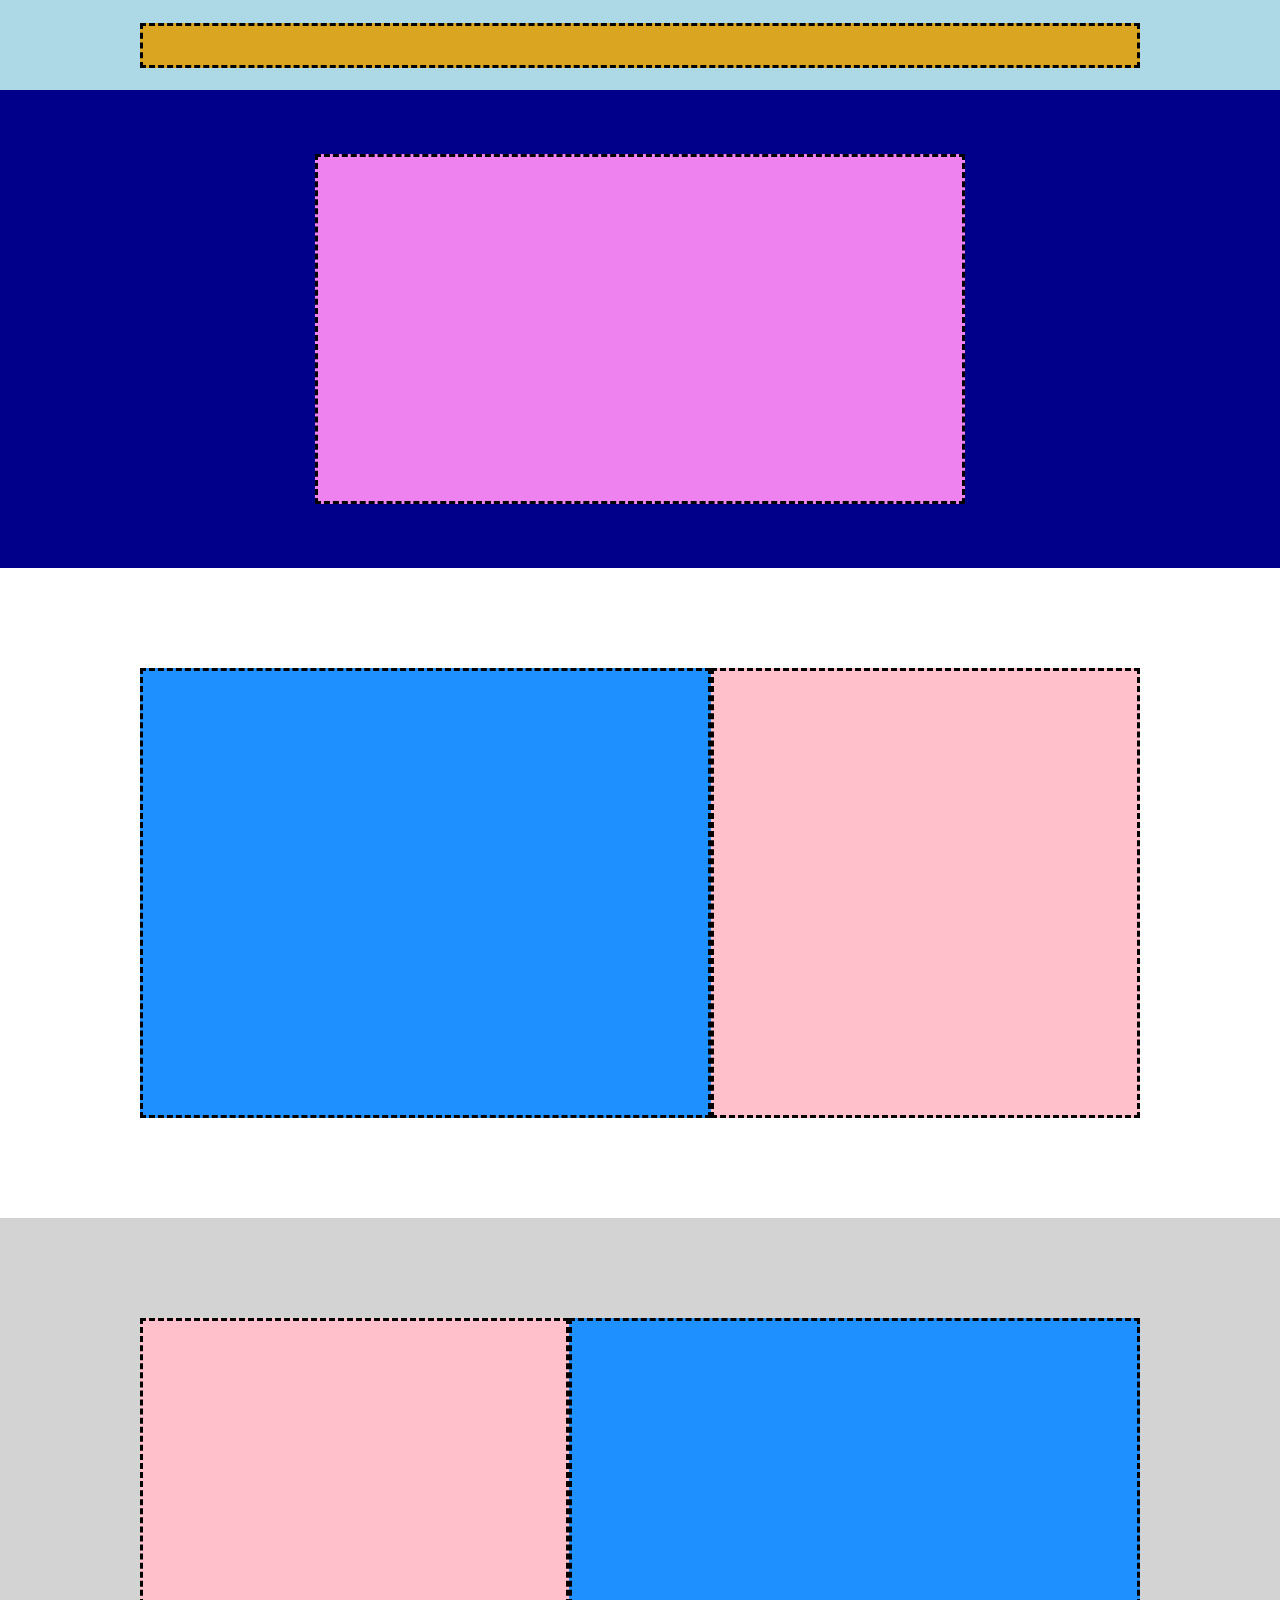
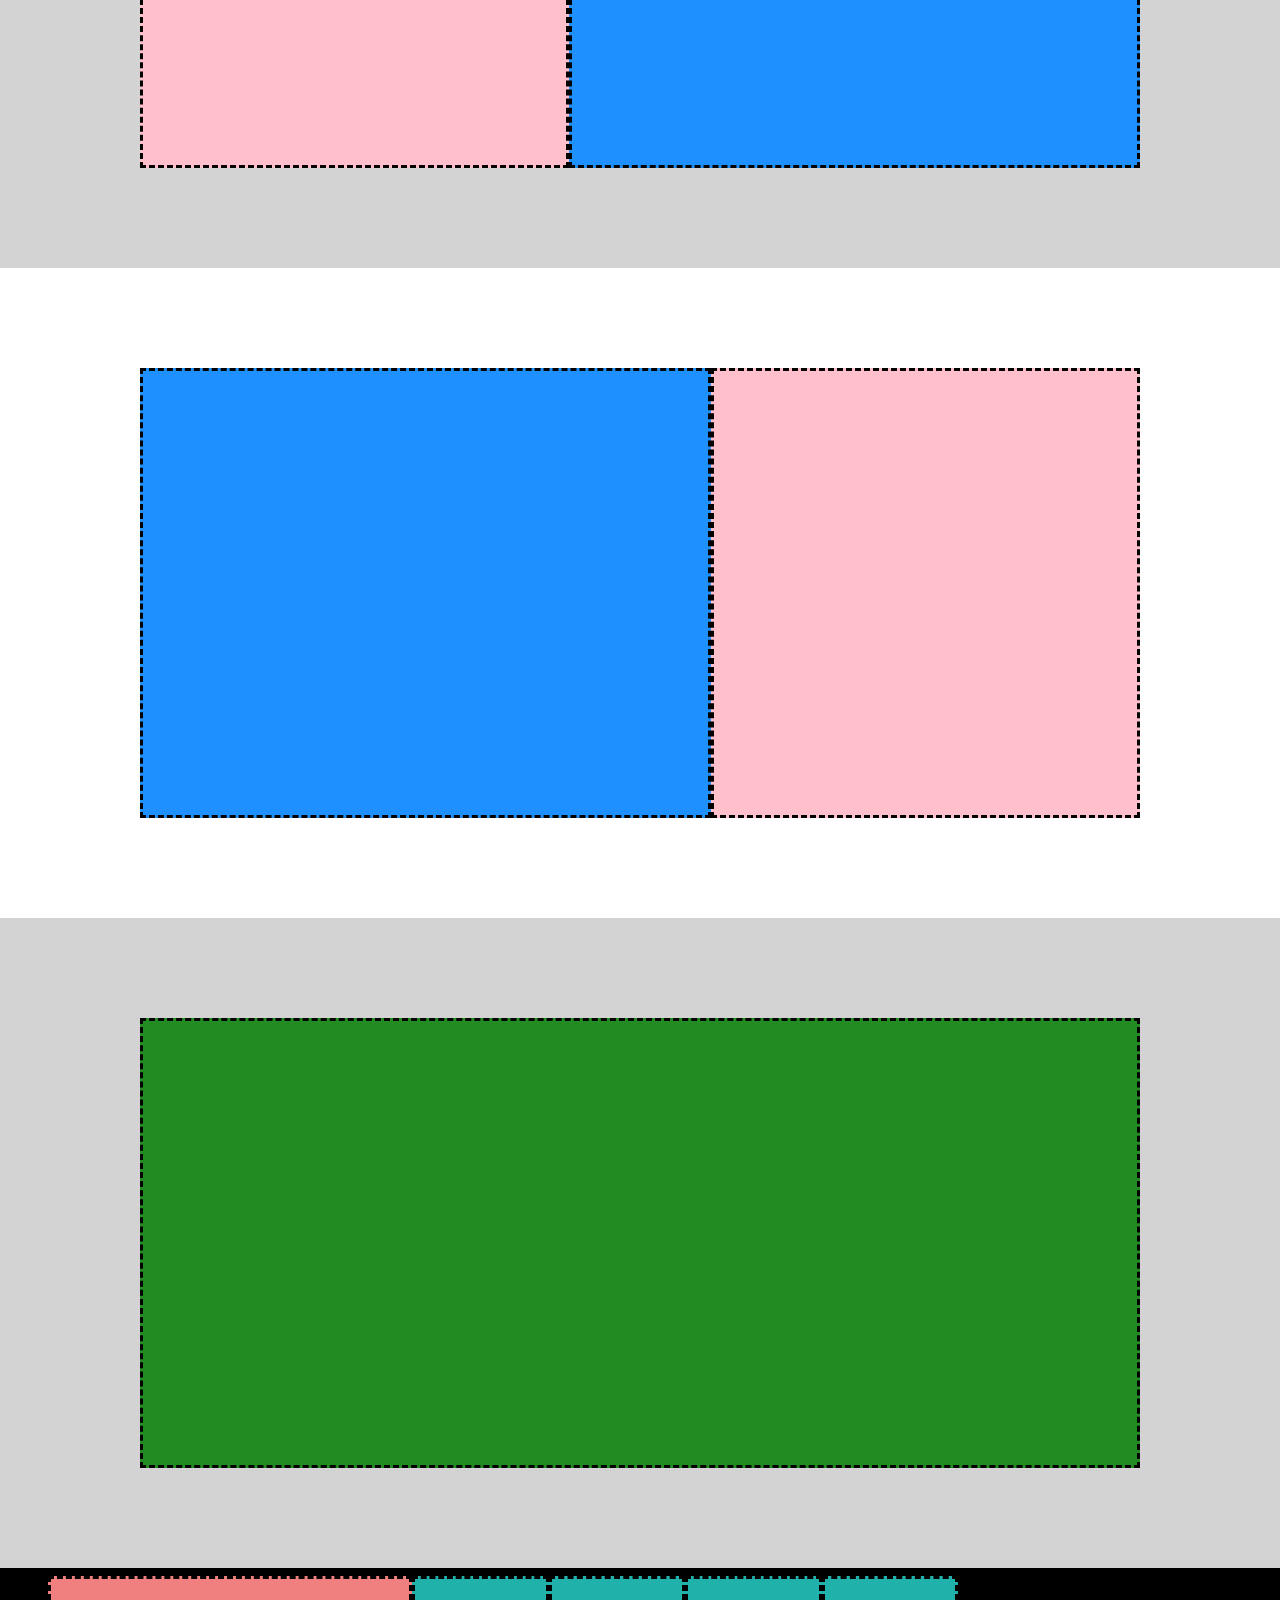
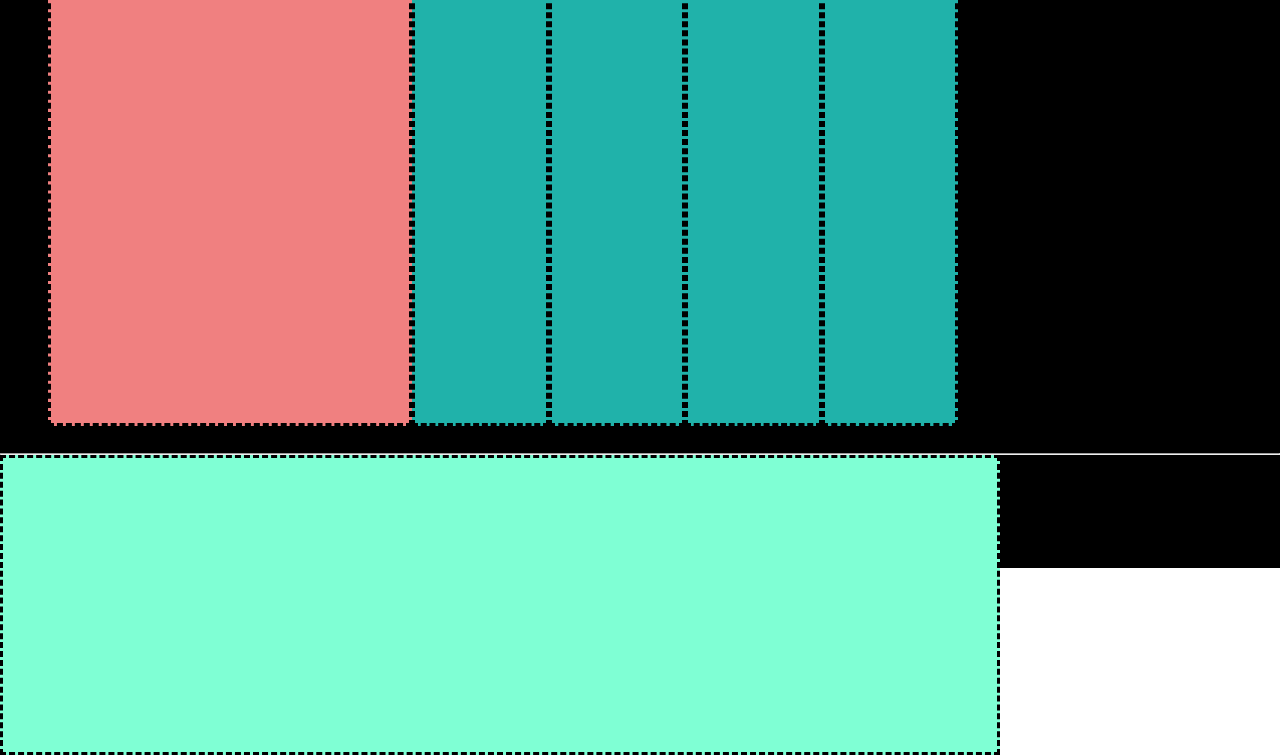
==== commit be97c468: "risolto problema dell'andare a capo del footer" ====
--- a/index.html
+++ b/index.html
@@ -47,7 +47,7 @@
         </section>
 
     </main> 
-    <footer class="flex">
+    <footer>
         <!-- Footer con 5 colonne un bottone e logo  -->
         <section class="contenitore-nero flex">
             <section class="contenitore-rosso border-dashed larghezza-contenitore altezza-contenitore"></section>
@@ -57,7 +57,7 @@
             <section class="contenitore-acqua border-dashed altezza-contenitore larghezza-contenitore"></section>
         </section>
      <hr>
-        <section class="border-dashed contenitore-blu larghezza-contenitore"></section>
+        <section class="border-dashed contenitore-blu larghezza-contenitore flex"></section>
         
        
         
--- a/style/style.css
+++ b/style/style.css
@@ -14,13 +14,12 @@
 
 footer{
     height: 600px;
-    display: flex;
     background-color: black;
 }
 
 hr{
     color: white;
-    border: solid;
+    /* border: solid; */
 }
 
 .flex{
@@ -91,6 +90,7 @@
 
 .contenitore-nero{
     width: 990px;
+    padding: 0.5rem 2rem 1.7rem 3rem;
 }
 
 .contenitore-rosso{
@@ -100,9 +100,10 @@
 
 .contenitore-acqua{
     background-color: #20b2aa;
-    flex-basis: calc(100% / 4);
+    flex-basis: 15%;
 }
 
 .contenitore-blu{
-    
+    height: 50%;
+    background-color: #7fffd4;
 }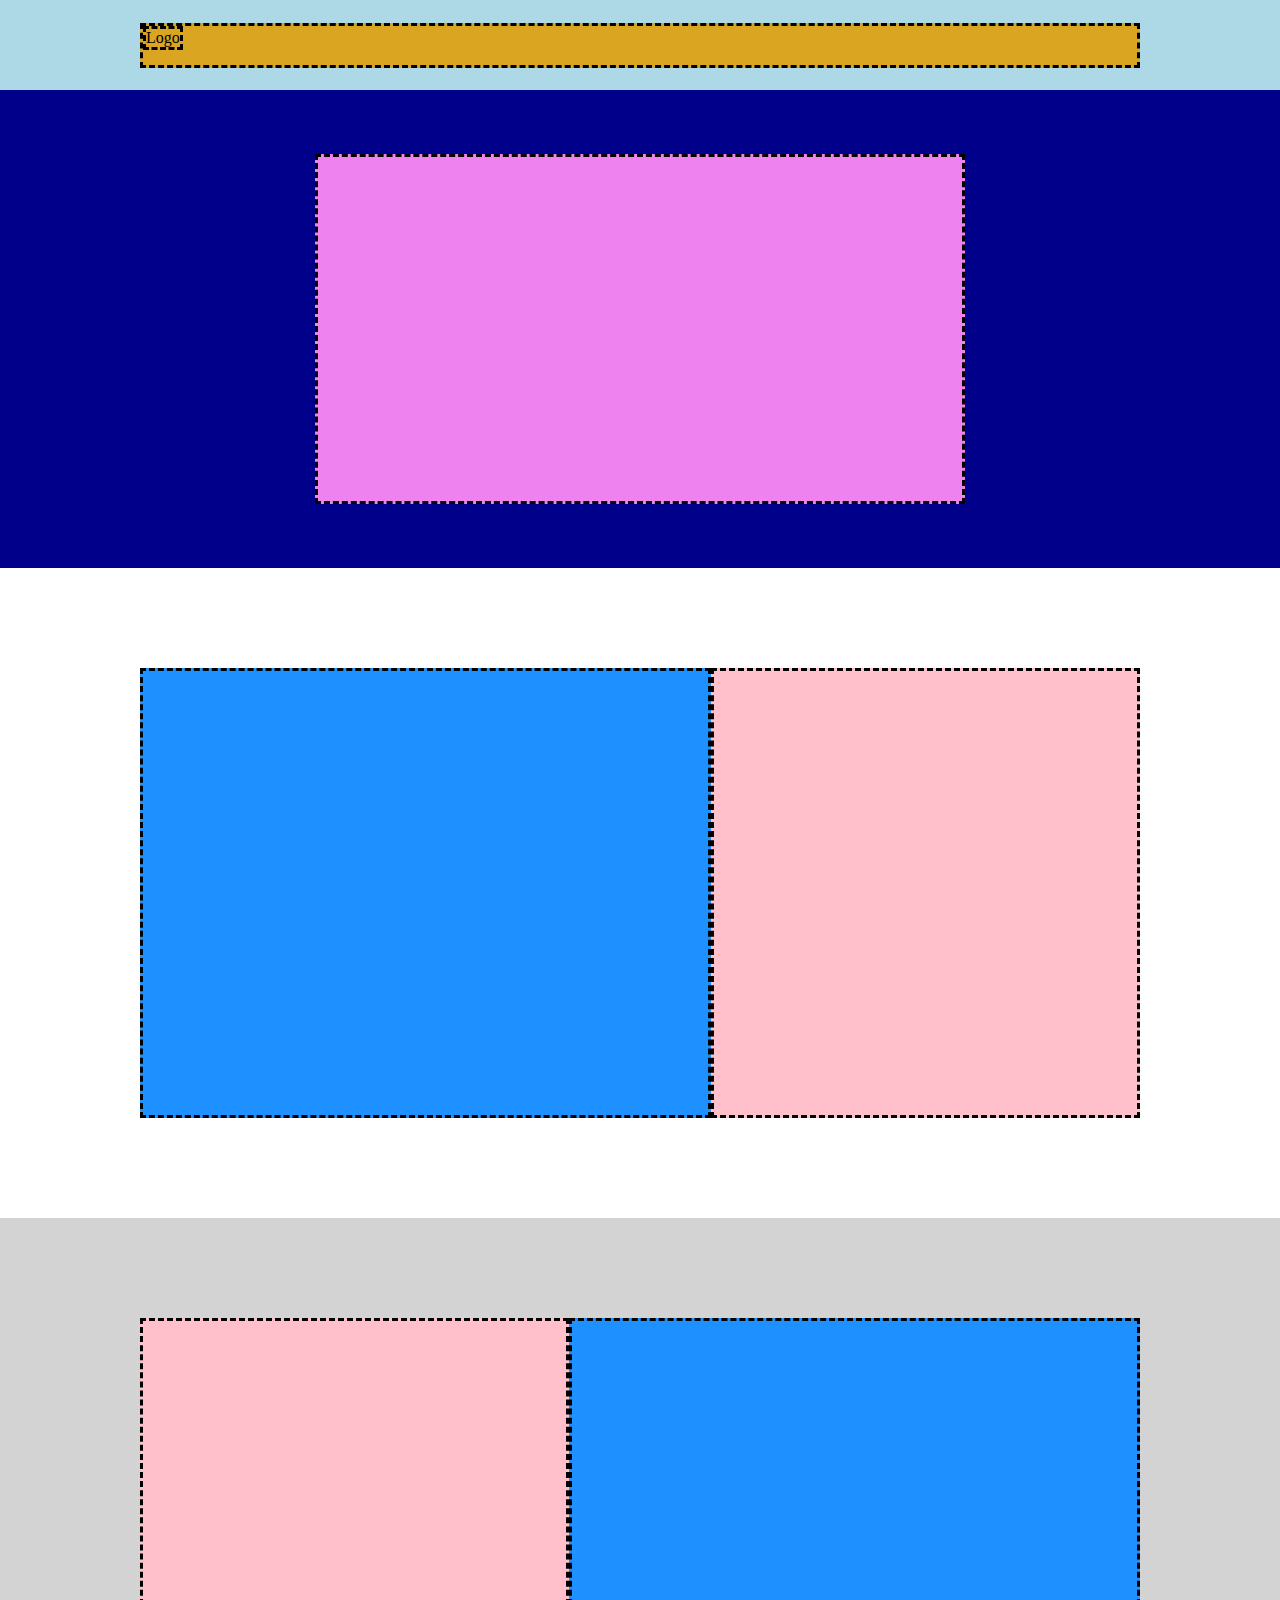
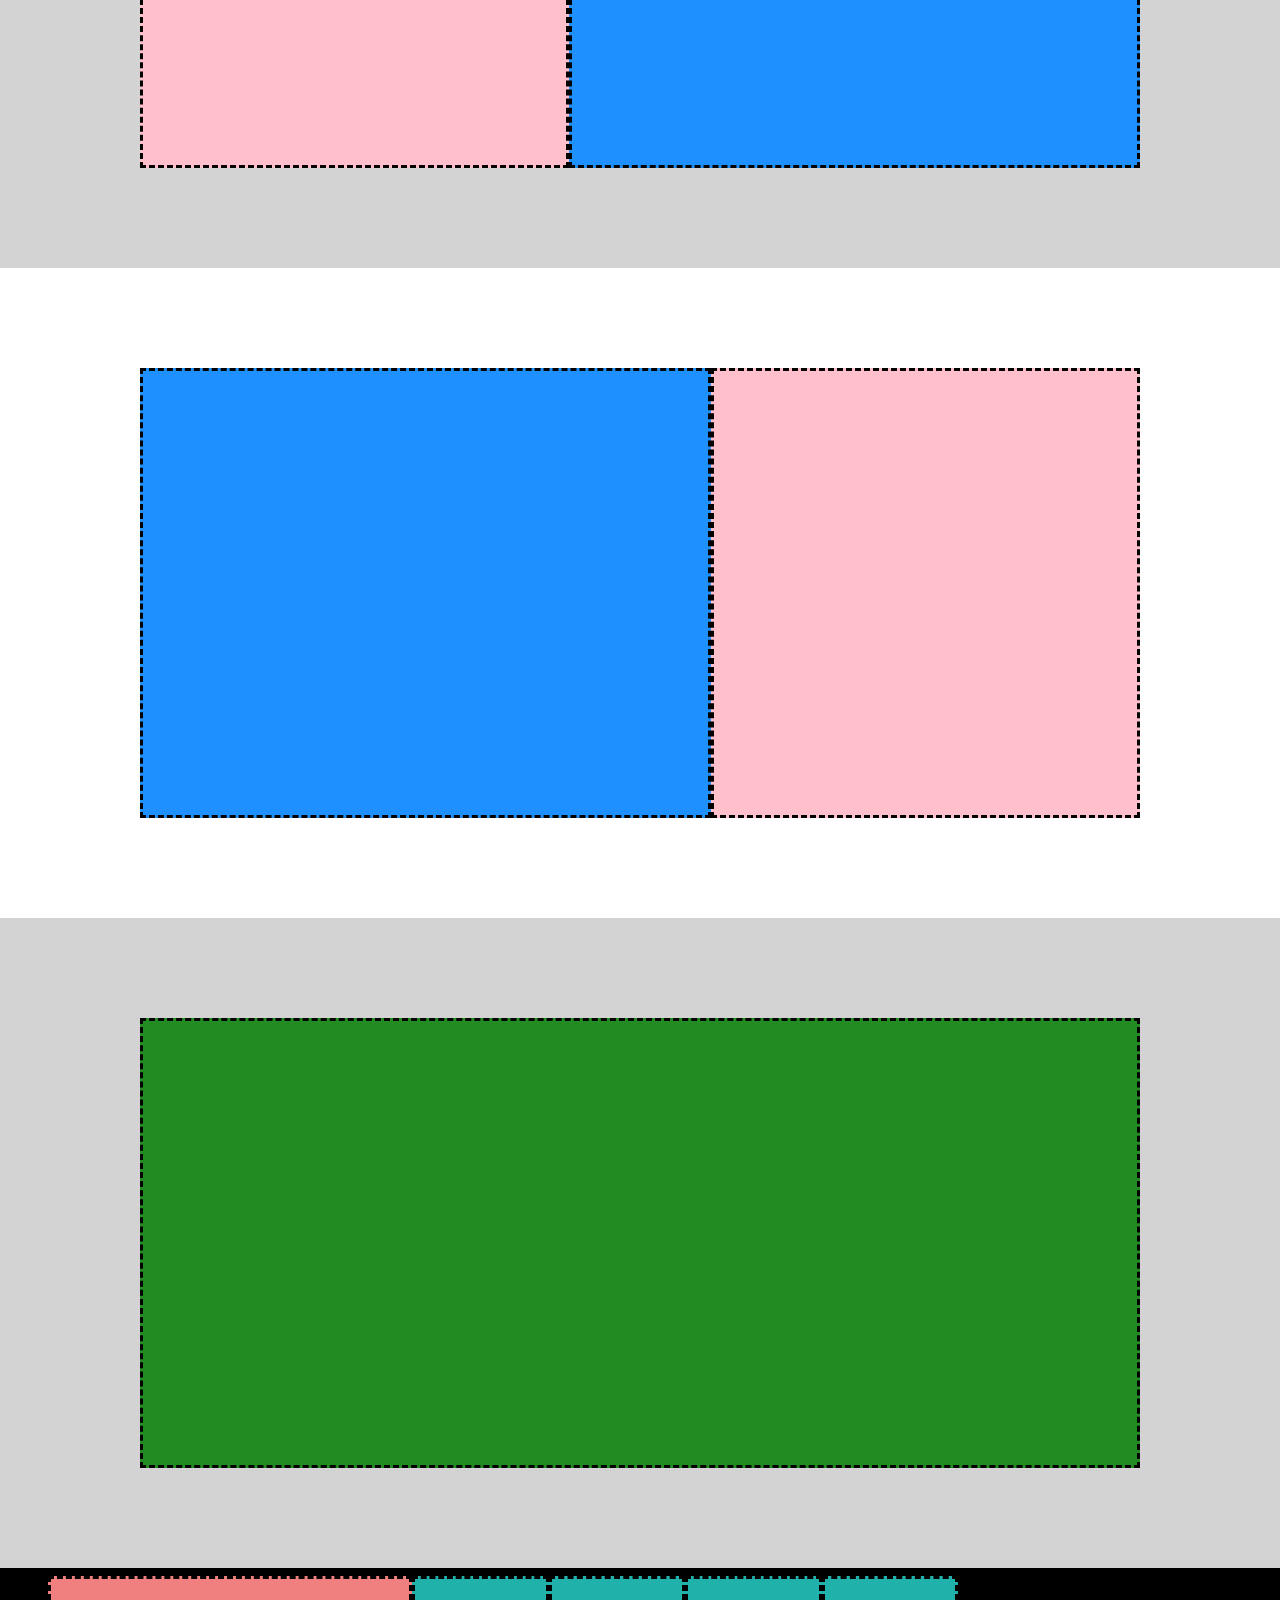
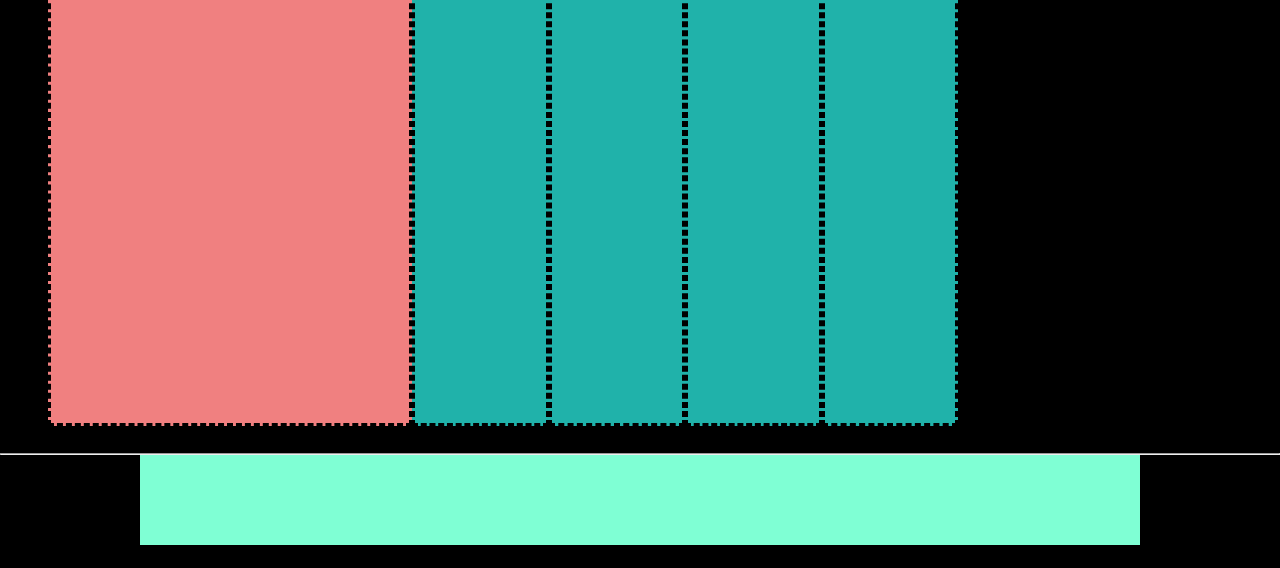
==== commit edf2aa44: "impostazione nav header" ====
--- a/index.html
+++ b/index.html
@@ -9,7 +9,18 @@
 <body>
     <!-- Struttura layout -->
     <header class="flex">
-        <section class="border-dashed contenitore-giallo larghezza-contenitore"></section>
+        <section class="border-dashed contenitore-giallo larghezza-contenitore">
+            <section class="border-dashed logo">Logo</section>
+            <section> 
+                <nav>
+                    <ul>
+                        <li></li>
+                        <li></li>
+                        <li></li>
+                    </ul>
+                </nav>
+            </section>
+        </section>
 
     </header>
 
@@ -57,8 +68,9 @@
             <section class="contenitore-acqua border-dashed altezza-contenitore larghezza-contenitore"></section>
         </section>
      <hr>
-        <section class="border-dashed contenitore-blu larghezza-contenitore flex"></section>
-        
+        <section class="flex">
+            <section class="contenitore-blu larghezza-contenitore"></section>
+        </section>
        
         
     </footer>
--- a/style/style.css
+++ b/style/style.css
@@ -20,6 +20,10 @@
 hr{
     color: white;
     /* border: solid; */
+}
+
+ul{
+    list-style-type: none;
 }
 
 .flex{
@@ -45,6 +49,10 @@
 .contenitore-giallo{
     background-color: #daa520;
     height: 50%;
+}
+
+.logo{
+    display: inline-block;
 }
 
 .sfondo-blu{
@@ -104,6 +112,6 @@
 }
 
 .contenitore-blu{
-    height: 50%;
+    height: 90px;
     background-color: #7fffd4;
 }